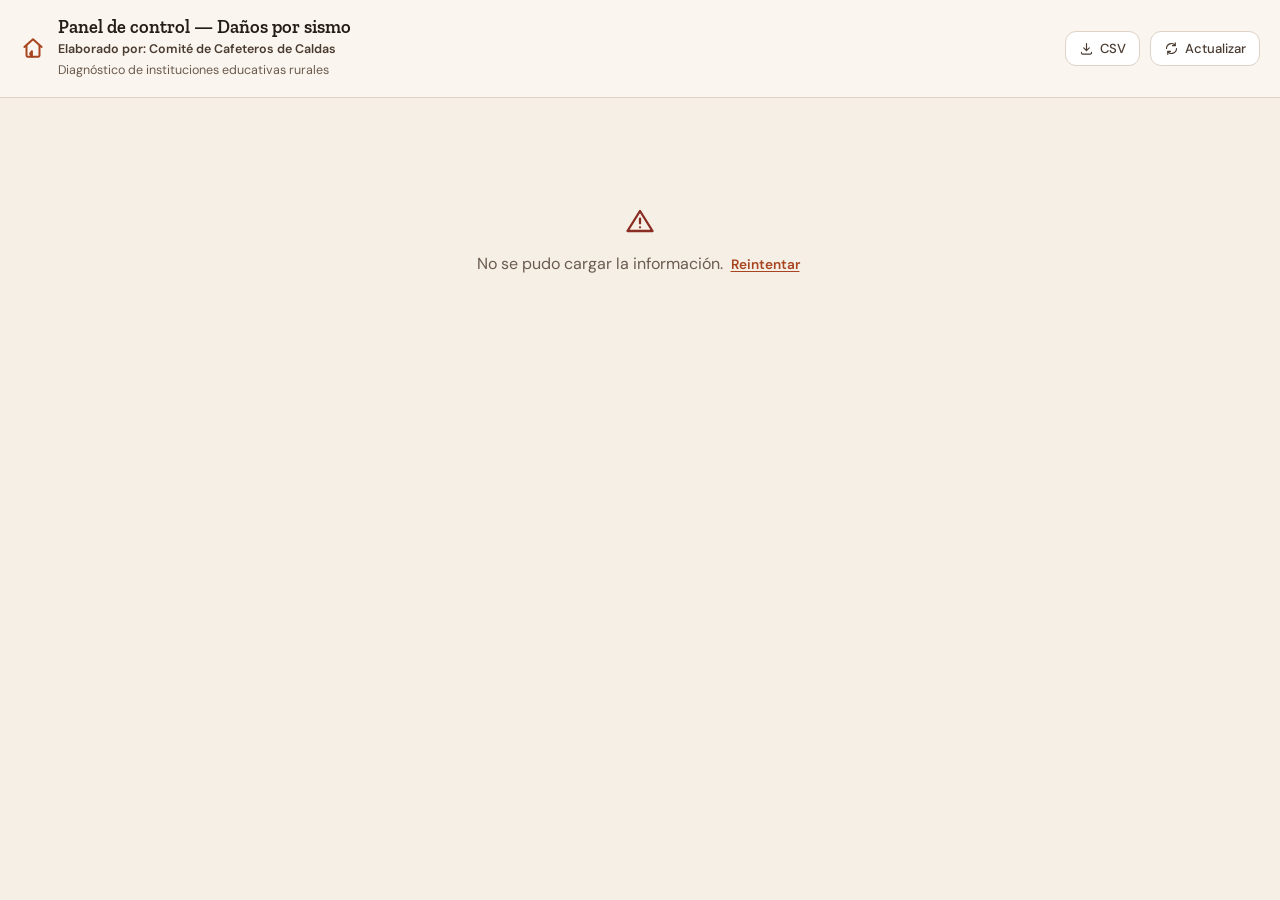
==== dashboard.html @ b317f5fa "Mostrar matrícula segmentada por Primaria/Posprimaria/Media Simat 2025 (misma fuente que ya usa camp" ====
<!DOCTYPE html>
<html lang="es">
<head>
<meta charset="UTF-8" />
<meta name="viewport" content="width=device-width, initial-scale=1.0, maximum-scale=1" />
<title>Panel de control — Daños por sismo</title>
<link rel="icon" type="image/svg+xml" href="favicon.svg" />
<link rel="stylesheet" href="css/styles.css" />
<link rel="stylesheet" href="css/dashboard.css" />
</head>
<body class="cuerpo-panel">

<!-- ─── Sprite de íconos ────────────────────────────────────── -->
<svg style="display:none" aria-hidden="true">
  <symbol id="icono-casa-grieta" viewBox="0 0 24 24">
    <path d="M4 11 12 4l8 7"/>
    <path d="M6 10v9a1 1 0 0 0 1 1h10a1 1 0 0 0 1-1v-9"/>
    <path d="M11 20v-5l-1.4 1.8L11 15l-1.6 2.4L11 20"/>
  </symbol>
  <symbol id="icono-marcador" viewBox="0 0 24 24">
    <path d="M12 21s7-6.1 7-11.5a7 7 0 0 0-14 0C5 14.9 12 21 12 21Z"/>
    <circle cx="12" cy="9.5" r="2.4"/>
  </symbol>
  <symbol id="icono-portapapeles" viewBox="0 0 24 24">
    <path d="M9 3.6h6a1 1 0 0 1 1 1V6h1a2 2 0 0 1 2 2v12a2 2 0 0 1-2 2H7a2 2 0 0 1-2-2V8a2 2 0 0 1 2-2h1V4.6a1 1 0 0 1 1-1Z"/>
    <path d="M9 12h6M9 16h4"/>
  </symbol>
  <symbol id="icono-alerta" viewBox="0 0 24 24">
    <path d="M12 4 22 20H2Z" stroke-linejoin="round"/>
    <path d="M12 10.2v3.6"/>
    <circle cx="12" cy="17" r="0.9" fill="currentColor" stroke="none"/>
  </symbol>
  <symbol id="icono-check-circulo" viewBox="0 0 24 24">
    <circle cx="12" cy="12" r="9"/>
    <path d="m8 12.4 2.6 2.6L16 9.6"/>
  </symbol>
  <symbol id="icono-camara" viewBox="0 0 24 24">
    <path d="M4 8a2 2 0 0 1 2-2h1.2l1-1.6A1.5 1.5 0 0 1 9.5 3.6h5a1.5 1.5 0 0 1 1.3.8L16.8 6H18a2 2 0 0 1 2 2v10a2 2 0 0 1-2 2H6a2 2 0 0 1-2-2Z"/>
    <circle cx="12" cy="13" r="3.4"/>
  </symbol>
  <symbol id="icono-video" viewBox="0 0 24 24">
    <rect x="3" y="6" width="12" height="12" rx="2"/>
    <path d="m15 10.3 5.2-3.4a.8.8 0 0 1 1.3.6v9a.8.8 0 0 1-1.3.6L15 13.7"/>
  </symbol>
  <symbol id="icono-documento" viewBox="0 0 24 24">
    <path d="M7 3h7l5 5v12a1 1 0 0 1-1 1H7a1 1 0 0 1-1-1V4a1 1 0 0 1 1-1Z"/>
    <path d="M14 3v5h5"/>
    <path d="M9 13h6M9 17h6"/>
  </symbol>
  <symbol id="icono-x" viewBox="0 0 24 24">
    <path d="m6 6 12 12M18 6 6 18"/>
  </symbol>
  <symbol id="icono-buscar" viewBox="0 0 24 24">
    <circle cx="11" cy="11" r="7"/>
    <path d="m21 21-4.3-4.3"/>
  </symbol>
  <symbol id="icono-refrescar" viewBox="0 0 24 24">
    <path d="M4 12a8 8 0 0 1 14-5.2M20 12a8 8 0 0 1-14 5.2"/>
    <path d="M18 3v4.4h-4.4M6 21v-4.4h4.4"/>
  </symbol>
  <symbol id="icono-descargar" viewBox="0 0 24 24">
    <path d="M12 4v11.4M7.5 11l4.5 4.5L16.5 11"/>
    <path d="M4 18v1a2 2 0 0 0 2 2h12a2 2 0 0 0 2-2v-1"/>
  </symbol>
  <symbol id="icono-orden" viewBox="0 0 24 24">
    <path d="M8 5v14M8 5 4.5 8.5M8 5l3.5 3.5"/>
    <path d="M16 19V5M16 19l3.5-3.5M16 19l-3.5-3.5"/>
  </symbol>
  <symbol id="icono-cerrar-panel" viewBox="0 0 24 24">
    <path d="M6 6h12M6 12h12M6 18h8"/>
  </symbol>
  <symbol id="icono-personas" viewBox="0 0 24 24">
    <circle cx="9" cy="8" r="3"/>
    <path d="M3.5 19.5a5.5 5.5 0 0 1 11 0"/>
    <circle cx="17" cy="9" r="2.4"/>
    <path d="M15.3 13.1a4.3 4.3 0 0 1 5.2 4.2"/>
  </symbol>
  <symbol id="icono-wifi" viewBox="0 0 24 24">
    <path d="M3.5 9.2a13 13 0 0 1 17 0"/>
    <path d="M6.5 12.9a8.5 8.5 0 0 1 11 0"/>
    <path d="M9.6 16.5a4 4 0 0 1 4.8 0"/>
    <circle cx="12" cy="19.3" r="1" fill="currentColor" stroke="none"/>
  </symbol>
</svg>

<div class="panel-shell">

  <!-- ─── Barra superior ──────────────────────────────────────── -->
  <header class="panel-header">
    <div class="panel-header-marca">
      <svg class="icono-svg" aria-hidden="true"><use href="#icono-casa-grieta"/></svg>
      <div>
        <div class="panel-header-titulo">Panel de control — Daños por sismo</div>
        <div class="panel-header-sub panel-header-elaborado">Elaborado por: Comité de Cafeteros de Caldas</div>
        <div class="panel-header-sub">Diagnóstico de instituciones educativas rurales</div>
      </div>
    </div>
    <div class="panel-header-acciones">
      <span class="panel-actualizado" id="panelActualizado"></span>
      <button type="button" class="btn-panel" id="btnDescargarCsv" title="Descargar tabla filtrada como CSV">
        <svg class="icono-svg" aria-hidden="true"><use href="#icono-descargar"/></svg>
        CSV
      </button>
      <button type="button" class="btn-panel" id="btnRefrescar">
        <svg class="icono-svg" aria-hidden="true"><use href="#icono-refrescar"/></svg>
        Actualizar
      </button>
    </div>
  </header>

  <!-- ─── Estado de carga / error ─────────────────────────────── -->
  <div id="panelCargando" class="panel-estado">
    <div class="spinner"></div>
    <p>Cargando información de todas las sedes…</p>
  </div>
  <div id="panelError" class="panel-estado oculto">
    <svg class="icono-svg" aria-hidden="true"><use href="#icono-alerta"/></svg>
    <p>No se pudo cargar la información. <button type="button" class="btn-texto" id="btnReintentarCarga">Reintentar</button></p>
  </div>

  <!-- ─── Contenido ───────────────────────────────────────────── -->
  <main id="panelContenido" class="panel-contenido oculto">

    <!-- Filtros -->
    <section class="panel-filtros" aria-label="Filtros">
      <div class="campo-busqueda">
        <svg class="icono-svg" aria-hidden="true"><use href="#icono-buscar"/></svg>
        <input type="search" id="filtroTexto" placeholder="Buscar municipio, institución, sede, padrino o código DANE…" />
      </div>
      <select id="filtroMunicipio"><option value="">Todos los municipios</option></select>
      <select id="filtroNivel">
        <option value="">Todos los niveles</option>
        <option value="Sin daños">Sin daños</option>
        <option value="Leve">Leve</option>
        <option value="Moderado">Moderado</option>
        <option value="Grave">Grave</option>
        <option value="Inhabilitada">Inhabilitada</option>
        <option value="__sin_nivel__">Sin clasificar</option>
      </select>
      <select id="filtroEstado">
        <option value="">Todos los estados</option>
        <option value="Completo">Completo</option>
        <option value="Borrador">Borrador</option>
      </select>
      <select id="filtroPadrino"><option value="">Todos los padrinos</option></select>
      <select id="filtroConectividad">
        <option value="">Toda la conectividad</option>
        <option value="si">Con conectividad</option>
        <option value="no">Sin conectividad</option>
        <option value="sin_dato">Sin dato</option>
      </select>
      <button type="button" class="btn-texto" id="btnLimpiarFiltros">Limpiar filtros</button>
    </section>

    <!-- KPIs -->
    <section class="panel-kpis" aria-label="Indicadores generales">
      <div class="kpi-cobertura tarjeta-panel">
        <div class="kpi-cobertura-cabeza">
          <span class="kpi-etiqueta">Cobertura de sedes</span>
          <span class="kpi-cobertura-valor" id="kpiCoberturaTexto">0 / 771 sedes</span>
        </div>
        <div class="barra-cobertura"><div class="relleno" id="kpiCoberturaRelleno"></div></div>
        <div class="kpi-cobertura-pie">
          <span id="kpiCoberturaPorcentaje">0%</span> del total de sedes del departamento tiene un reporte
        </div>
      </div>

      <div class="tarjeta-panel kpi-tile">
        <span class="kpi-etiqueta">Sedes completas</span>
        <span class="kpi-numero" id="kpiCompletas">0</span>
        <span class="kpi-sub" id="kpiCompletasSub">de 0 reportadas</span>
      </div>

      <div class="tarjeta-panel kpi-tile">
        <span class="kpi-etiqueta">Evidencias subidas</span>
        <span class="kpi-numero" id="kpiEvidencias">0</span>
        <span class="kpi-sub" id="kpiEvidenciasSub">fotos · videos · documentos</span>
      </div>

      <div class="tarjeta-panel kpi-tile kpi-critico">
        <span class="kpi-etiqueta">Grave o inhabilitada</span>
        <span class="kpi-numero" id="kpiCriticas">0</span>
        <span class="kpi-sub">requieren atención prioritaria</span>
      </div>

      <div class="tarjeta-panel kpi-tile kpi-conectividad">
        <span class="kpi-etiqueta">Conectividad</span>
        <div class="kpi-conectividad-stats">
          <div class="kpi-conectividad-stat kpi-conectividad-si">
            <span class="kpi-conectividad-numero" id="kpiConectividadSi">0</span>
            <span class="kpi-conectividad-label">Con conexión</span>
          </div>
          <div class="kpi-conectividad-divisor"></div>
          <div class="kpi-conectividad-stat kpi-conectividad-no">
            <span class="kpi-conectividad-numero" id="kpiConectividadNo">0</span>
            <span class="kpi-conectividad-label">Sin conexión</span>
          </div>
        </div>
        <div class="kpi-conectividad-barra">
          <div class="kpi-conectividad-barra-si" id="kpiConectividadBarraSi"></div>
          <div class="kpi-conectividad-barra-no" id="kpiConectividadBarraNo"></div>
        </div>
        <span class="kpi-sub" id="kpiConectividadSub">de 0 sedes con dato</span>
      </div>

      <div class="tarjeta-panel kpi-tile kpi-matricula-nivel">
        <span class="kpi-etiqueta">Matrícula por nivel</span>
        <div class="kpi-matricula-nivel-stats">
          <div class="kpi-matricula-nivel-stat kpi-mn-primaria">
            <span class="kpi-matricula-nivel-numero" id="kpiMnPrimaria">0</span>
            <span class="kpi-matricula-nivel-label">Primaria</span>
          </div>
          <div class="kpi-matricula-nivel-stat kpi-mn-posprimaria">
            <span class="kpi-matricula-nivel-numero" id="kpiMnPosprimaria">0</span>
            <span class="kpi-matricula-nivel-label">Posprimaria</span>
          </div>
          <div class="kpi-matricula-nivel-stat kpi-mn-media">
            <span class="kpi-matricula-nivel-numero" id="kpiMnMedia">0</span>
            <span class="kpi-matricula-nivel-label">Media</span>
          </div>
        </div>
        <div class="kpi-matricula-nivel-barra">
          <div class="kpi-mn-barra-primaria" id="kpiMnBarraPrimaria"></div>
          <div class="kpi-mn-barra-posprimaria" id="kpiMnBarraPosprimaria"></div>
          <div class="kpi-mn-barra-media" id="kpiMnBarraMedia"></div>
        </div>
        <span class="kpi-sub" id="kpiMnSub">de 0 sedes con dato</span>
      </div>
    </section>

    <!-- Gráficos -->
    <section class="panel-graficos">
      <div class="tarjeta-panel grafico-nivel">
        <div class="tarjeta-panel-cabeza">
          <h2>Nivel de afectación</h2>
          <span class="tarjeta-panel-nota">Escala de inspección, de sin daños a inhabilitada · click para ver el detalle</span>
        </div>
        <div id="graficoNivel" class="barras-horizontales"></div>
      </div>

      <div class="tarjeta-panel grafico-municipio">
        <div class="tarjeta-panel-cabeza">
          <h2>Sedes reportadas por municipio</h2>
          <span class="tarjeta-panel-nota" id="notaMunicipios"></span>
        </div>
        <div id="graficoMunicipio" class="barras-horizontales barras-municipio"></div>
      </div>
    </section>

    <!-- Conectividad -->
    <section class="tarjeta-panel panel-conectividad">
      <div class="tarjeta-panel-cabeza">
        <h2>Conectividad por municipio</h2>
        <span class="tarjeta-panel-nota" id="notaConectividad">Entre las sedes reportadas · click en una barra para filtrar</span>
      </div>
      <div id="graficoConectividad" class="barras-horizontales"></div>
      <div class="leyenda-nivel" id="leyendaConectividad"></div>
    </section>

    <!-- Tabla -->
    <section class="tarjeta-panel panel-tabla-wrap" id="panelTablaWrap">
      <div class="tarjeta-panel-cabeza">
        <h2>Todas las sedes</h2>
        <span class="tarjeta-panel-nota" id="notaTabla"></span>
      </div>
      <div class="tabla-scroll">
        <table class="tabla-panel" id="tablaSedes">
          <thead>
            <tr>
              <th data-orden="municipio">Municipio <svg class="icono-svg icono-orden" aria-hidden="true"><use href="#icono-orden"/></svg></th>
              <th data-orden="institucion">Institución <svg class="icono-svg icono-orden" aria-hidden="true"><use href="#icono-orden"/></svg></th>
              <th data-orden="sede">Sede <svg class="icono-svg icono-orden" aria-hidden="true"><use href="#icono-orden"/></svg></th>
              <th data-orden="matricula">Matrícula <svg class="icono-svg icono-orden" aria-hidden="true"><use href="#icono-orden"/></svg></th>
              <th data-orden="padrino">Padrino <svg class="icono-svg icono-orden" aria-hidden="true"><use href="#icono-orden"/></svg></th>
              <th data-orden="nivelOrden">Nivel <svg class="icono-svg icono-orden" aria-hidden="true"><use href="#icono-orden"/></svg></th>
              <th data-orden="conectividadOrden">Conectividad <svg class="icono-svg icono-orden" aria-hidden="true"><use href="#icono-orden"/></svg></th>
              <th data-orden="totalEvidencias">Evidencia <svg class="icono-svg icono-orden" aria-hidden="true"><use href="#icono-orden"/></svg></th>
            </tr>
          </thead>
          <tbody id="tablaSedesBody"></tbody>
        </table>
      </div>
      <p class="tabla-vacia oculto" id="tablaVacia">No hay sedes que coincidan con los filtros.</p>
    </section>

  </main>
</div>

<!-- ─── Panel lateral de detalle de una sede ───────────────────── -->
<div id="panelDetalle" class="panel-detalle oculto">
  <div class="panel-detalle-fondo" data-role="detalle-cerrar"></div>
  <div class="panel-detalle-caja" id="panelDetalleCaja">
    <button type="button" class="panel-detalle-cerrar" data-role="detalle-cerrar" title="Cerrar">
      <svg class="icono-svg" aria-hidden="true"><use href="#icono-x"/></svg>
    </button>
    <div id="panelDetalleCuerpo"></div>
  </div>
</div>

<!-- ─── Modal de previsualización de evidencias ────────────────── -->
<div id="modalPrevia" class="modal-previa oculto" data-role="modal-cerrar">
  <div class="modal-previa-fondo" data-role="modal-cerrar"></div>
  <div class="modal-previa-caja">
    <div class="modal-previa-barra">
      <div class="modal-previa-titulo">
        <span class="modal-previa-tipo" data-role="modal-tipo"></span>
        <span class="modal-previa-nombre" data-role="modal-nombre"></span>
      </div>
      <div class="modal-previa-acciones">
        <a class="btn-texto" data-role="modal-abrir" href="#" target="_blank" rel="noopener">Abrir en Drive</a>
        <button type="button" class="modal-previa-cerrar" data-role="modal-cerrar" title="Cerrar">
          <svg class="icono-svg" aria-hidden="true"><use href="#icono-x"/></svg>
        </button>
      </div>
    </div>
    <div class="modal-previa-cuerpo" data-role="modal-cuerpo"></div>
  </div>
</div>

<script src="js/config.js"></script>
<script src="js/dashboard.js"></script>
</body>
</html>
---- css/styles.css ----
/* ================================================
   ENCUESTA DE DAÑOS POR SISMO — Estilos
   Comité de Cafeteros de Caldas
   ================================================ */

@import url('https://fonts.googleapis.com/css2?family=Zilla+Slab:wght@500;600;700&family=DM+Sans:opsz,wght@9..40,400;9..40,500;9..40,600;9..40,700&display=swap');

/* ─── Paleta ─────────────────────────────────
   Terracota/arcilla y tierra — techos de barro y suelo cafetero de Caldas —
   en vez del verde genérico repetido en el resto de los formularios del
   programa. El verde queda reservado como significado semántico ("a salvo" /
   "completo"), no como color de marca.
   ───────────────────────────────────────────── */
:root {
  /* Neutros cálidos */
  --paper:      #FAF5EE;
  --surface:    #FFFFFF;
  --ink-900:    #241C16;
  --ink-700:    #4A3B31;
  --ink-600:    #6B5B4F;
  --ink-400:    #9C8C7D;
  --ink-300:    #DED3C5;
  --ink-150:    #ECE4D9;
  --ink-100:    #F5EFE6;

  /* Marca — arcilla / terracota */
  --clay-700:   #7A3419;
  --clay-600:   #A8441F;
  --clay-500:   #BC5228;
  --clay-300:   #E0A47C;
  --clay-100:   #F6E3D3;
  --clay-50:    #FBF1E8;

  /* Semántico: a salvo / completo */
  --safe-ink:    #1F5C38;
  --safe:        #2F7A4F;
  --safe-bg:     #E6F3EA;
  --safe-border: #A9D9BB;

  /* Semántico: atención / borrador / leve-moderado */
  --caution-ink: #8F5C0A;
  --caution:     #D99A2B;
  --caution-bg:  #FCF1DC;
  --caution-border: #F0CE8E;

  /* Semántico: grave / error */
  --danger-ink:  #8A2C22;
  --danger:      #B23A2E;
  --danger-bg:   #FBEAE7;
  --danger-border: #EFC0B7;

  /* Semántico: en curso */
  --info-ink:    #2B527A;
  --info:        #3D6FA6;
  --info-bg:     #EAF1F8;
  --info-border: #BFD7EC;

  --sombra-xs:  0 1px 2px rgba(36,28,22,0.06);
  --sombra-sm:  0 2px 6px rgba(36,28,22,0.07), 0 1px 2px rgba(36,28,22,0.05);
  --sombra:     0 8px 24px rgba(36,28,22,0.10), 0 2px 8px rgba(36,28,22,0.05);
  --sombra-lg:  0 16px 44px rgba(36,28,22,0.14), 0 4px 14px rgba(36,28,22,0.07);

  --radio:      16px;
  --radio-sm:   11px;
  --radio-pill: 100px;

  --ease-out:   cubic-bezier(0.16, 1, 0.3, 1);
  --t-fast:     0.15s var(--ease-out);
  --t:          0.22s var(--ease-out);
  --t-slow:     0.4s var(--ease-out);
}

/* ─── Reset ─────────────────────────────────── */
*, *::before, *::after { box-sizing: border-box; margin: 0; padding: 0; }

html { -webkit-text-size-adjust: 100%; }

@media (prefers-reduced-motion: reduce) {
  *, *::before, *::after {
    animation-duration: 0.01ms !important;
    animation-iteration-count: 1 !important;
    transition-duration: 0.01ms !important;
    scroll-behavior: auto !important;
  }
}

body {
  font-family: 'DM Sans', sans-serif;
  font-weight: 400;
  background: var(--paper);
  color: var(--ink-900);
  min-height: 100vh;
  line-height: 1.55;
  font-size: 16px;
  -webkit-font-smoothing: antialiased;
}

h1, h2 { font-family: 'Zilla Slab', serif; line-height: 1.2; letter-spacing: -0.01em; }

button { font-family: inherit; cursor: pointer; }
input, select, textarea { font-family: inherit; font-size: 1rem; }

a { color: var(--clay-600); }

.oculto { display: none !important; }

:focus-visible {
  outline: 2.5px solid var(--clay-500);
  outline-offset: 2px;
  border-radius: 4px;
}

/* ─── Icono base (SVG en línea) ───────────────── */
.icono-svg {
  width: 1em;
  height: 1em;
  stroke: currentColor;
  fill: none;
  stroke-width: 1.85;
  stroke-linecap: round;
  stroke-linejoin: round;
  flex-shrink: 0;
  display: inline-block;
  vertical-align: -0.15em;
}

/* ─── Header ────────────────────────────────── */
.header {
  background: linear-gradient(150deg, #4A1D0C 0%, #6B2A12 26%, #8F3C1A 58%, #A8441F 100%);
  color: #FBF1E8;
  padding: 30px 20px 40px;
  text-align: center;
  position: relative;
  overflow: hidden;
}

.header::before {
  content: '';
  position: absolute;
  inset: 0;
  background:
    radial-gradient(circle 520px at -8% 118%, rgba(217,154,43,0.22) 0%, transparent 58%),
    radial-gradient(circle 380px at 106% -12%, rgba(255,255,255,0.10) 0%, transparent 52%),
    radial-gradient(circle 260px at 50% 112%, rgba(255,255,255,0.06) 0%, transparent 60%);
  pointer-events: none;
}

.header-inner { position: relative; max-width: 640px; margin: 0 auto; }

.header-marca {
  display: inline-flex; align-items: center; justify-content: center; gap: 9px;
  margin-bottom: 16px; opacity: 0.92;
}
.header-marca .icono-svg { width: 22px; height: 22px; color: var(--clay-300); }
.header-marca span {
  font-size: 0.78rem; font-weight: 600; letter-spacing: 0.02em;
}

.header-titulo { font-size: 1.65rem; font-weight: 600; margin-bottom: 10px; }

.header-sub { font-size: 0.94rem; opacity: 0.92; max-width: 460px; margin: 0 auto; line-height: 1.6; }

/* ─── Contenedor principal ──────────────────── */
.contenedor { max-width: 640px; margin: -18px auto 0; padding: 0 16px 64px; position: relative; }

.cargando-catalogos, .error-catalogos {
  background: var(--surface); border-radius: var(--radio); box-shadow: var(--sombra);
  padding: 52px 24px; text-align: center; color: var(--ink-600);
}

.spinner {
  width: 34px; height: 34px; margin: 0 auto 16px;
  border: 3px solid var(--clay-100); border-top-color: var(--clay-600);
  border-radius: 50%; animation: girar 0.7s linear infinite;
}
.spinner-sm {
  width: 16px; height: 16px;
  border: 2px solid var(--info-border); border-top-color: var(--info);
  border-radius: 50%; animation: girar 0.7s linear infinite;
  flex-shrink: 0;
}
@keyframes girar { to { transform: rotate(360deg); } }

/* ─── Tarjetas genéricas ─────────────────────── */
.card {
  background: var(--surface); border-radius: var(--radio);
  box-shadow: var(--sombra); margin-bottom: 16px; overflow: hidden;
  border: 1px solid rgba(36,28,22,0.05);
}

.card-head {
  padding: 18px 22px; display: flex; align-items: center; gap: 12px;
  border-bottom: 1px solid var(--ink-150);
}

.card-head .icono {
  width: 34px; height: 34px; border-radius: 10px; flex-shrink: 0;
  background: var(--clay-50); color: var(--clay-600);
  display: flex; align-items: center; justify-content: center;
}
.card-head .icono .icono-svg { width: 18px; height: 18px; }

.card-head h2 { font-size: 1.08rem; font-weight: 600; color: var(--ink-900); }

.card-body { padding: 22px; }

/* ─── Campos ────────────────────────────────── */
.campo { margin-bottom: 18px; }

.campo label {
  display: block; font-size: 0.85rem; font-weight: 600;
  color: var(--ink-700); margin-bottom: 7px;
}

.campo .req { color: var(--clay-600); margin-left: 2px; }

.campo .ayuda { font-size: 0.79rem; color: var(--ink-600); margin-top: 5px; }

.control {
  display: block; width: 100%;
  padding: 12px 14px;
  border: 1.5px solid var(--ink-300);
  border-radius: var(--radio-sm);
  font-size: 0.96rem; color: var(--ink-900); background: var(--surface);
  outline: none;
  transition: border-color var(--t), box-shadow var(--t), background var(--t);
  -webkit-appearance: none; appearance: none;
}

.control::placeholder { color: var(--ink-400); }

.control:focus { border-color: var(--clay-500); box-shadow: 0 0 0 3.5px var(--clay-100); }

.control:disabled { background: var(--ink-100); color: var(--ink-600); cursor: not-allowed; }

textarea.control { resize: vertical; min-height: 88px; line-height: 1.55; }

select.control {
  background-image: url("data:image/svg+xml,%3Csvg xmlns='http://www.w3.org/2000/svg' width='16' height='16' viewBox='0 0 24 24' fill='none' stroke='%236B5B4F' stroke-width='2.25'%3E%3Cpath d='M6 9l6 6 6-6'/%3E%3C/svg%3E");
  background-repeat: no-repeat; background-position: right 13px center;
  padding-right: 38px; cursor: pointer;
}
select.control:disabled {
  background-image: url("data:image/svg+xml,%3Csvg xmlns='http://www.w3.org/2000/svg' width='16' height='16' viewBox='0 0 24 24' fill='none' stroke='%239C8C7D' stroke-width='2.25'%3E%3Cpath d='M6 9l6 6 6-6'/%3E%3C/svg%3E");
}

.campo-fila { display: grid; grid-template-columns: 1fr 1fr; gap: 12px; }
@media (max-width: 480px) { .campo-fila { grid-template-columns: 1fr; } }

/* ─── Chips (nivel de afectación) ────────────── */
.chips { display: flex; flex-wrap: wrap; gap: 8px; }

.chip {
  display: inline-flex; align-items: center; gap: 6px;
  padding: 9px 16px;
  border: 1.5px solid var(--ink-300); border-radius: var(--radio-pill);
  background: var(--surface); color: var(--ink-600);
  font-size: 0.85rem; font-weight: 500;
  transition: border-color var(--t-fast), background var(--t-fast), color var(--t-fast), transform var(--t-fast);
  user-select: none;
}

.chip:hover { border-color: var(--clay-500); color: var(--clay-700); background: var(--clay-50); }
.chip:active { transform: scale(0.96); }

.chip.activo {
  border-color: var(--safe); background: var(--safe); color: #fff; font-weight: 600;
  box-shadow: 0 2px 8px rgba(47,122,79,0.28);
  animation: chip-pop 0.28s var(--ease-out);
}
.chip[data-nivel="Grave"].activo,
.chip[data-nivel="Inhabilitada"].activo {
  border-color: var(--danger); background: var(--danger); box-shadow: 0 2px 8px rgba(178,58,46,0.28);
}
.chip[data-nivel="Leve"].activo,
.chip[data-nivel="Moderado"].activo {
  border-color: var(--caution-ink); background: var(--caution-ink); box-shadow: 0 2px 8px rgba(143,92,10,0.28);
}

@keyframes chip-pop {
  0%   { transform: scale(0.9); }
  55%  { transform: scale(1.05); }
  100% { transform: scale(1); }
}

/* ─── Botones ───────────────────────────────── */
.btn {
  display: inline-flex; align-items: center; justify-content: center; gap: 8px;
  padding: 13px 22px; border: none; border-radius: var(--radio-sm);
  font-size: 0.96rem; font-weight: 600; transition: transform var(--t-fast), box-shadow var(--t-fast), opacity var(--t-fast), background var(--t-fast);
  white-space: nowrap;
}

.btn-primario { background: linear-gradient(135deg, var(--clay-500), var(--clay-700)); color: #fff; box-shadow: 0 3px 14px rgba(168,68,31,0.32); }
.btn-primario:hover:not(:disabled) { transform: translateY(-1.5px); box-shadow: 0 6px 18px rgba(168,68,31,0.38); }
.btn-primario:active:not(:disabled) { transform: translateY(0); }
.btn-primario:disabled { opacity: 0.45; cursor: not-allowed; box-shadow: none; }

.btn-secundario { background: var(--clay-50); color: var(--clay-700); border: 1.5px solid var(--clay-100); }
.btn-secundario:hover { background: var(--clay-100); }

.btn-agregar {
  width: 100%; background: var(--surface); color: var(--clay-700);
  border: 1.5px dashed var(--clay-300); padding: 15px;
}
.btn-agregar:hover { background: var(--clay-50); border-style: solid; border-color: var(--clay-500); }
.btn-agregar .icono-svg { width: 17px; height: 17px; }

.btn-peligro {
  background: var(--danger-bg); color: var(--danger-ink); border: 1.5px solid var(--danger-border);
  padding: 8px 13px; font-size: 0.84rem; border-radius: var(--radio-sm);
  display: inline-flex; align-items: center; gap: 6px;
}
.btn-peligro:hover { background: #F7DAD4; }
.btn-peligro .icono-svg { width: 14px; height: 14px; }

.btn-texto {
  background: none; color: var(--clay-600); border: none; padding: 6px 4px;
  font-size: 0.85rem; font-weight: 600; text-decoration: underline; text-underline-offset: 2px;
  flex-shrink: 0;
}
.btn-texto:hover { color: var(--clay-700); }

.btn-block { width: 100%; }

/* ─── Bloques de institución / sede ──────────── */
@keyframes entrada-bloque {
  from { opacity: 0; transform: translateY(-8px) scale(0.985); }
  to   { opacity: 1; transform: translateY(0) scale(1); }
}

.institucion-bloque {
  border: 1.5px solid var(--ink-300); border-radius: var(--radio);
  margin-bottom: 16px; overflow: hidden; background: var(--surface);
  animation: entrada-bloque 0.4s var(--ease-out);
  box-shadow: var(--sombra-xs);
}

.institucion-head {
  display: flex; align-items: center; justify-content: space-between; gap: 10px;
  padding: 15px 18px; background: var(--clay-50); border-bottom: 1px solid var(--clay-100);
}

.institucion-head .titulo { display: flex; align-items: center; gap: 8px; font-weight: 700; color: var(--clay-700); font-size: 0.96rem; }
.institucion-head .titulo .icono-svg { width: 16px; height: 16px; }

.institucion-body { padding: 20px; }

.sedes-lista { margin-top: 6px; }

.sede-bloque {
  border: 1.5px solid var(--ink-300); border-radius: var(--radio-sm);
  margin-bottom: 14px; background: var(--paper);
  animation: entrada-bloque 0.35s var(--ease-out);
}

.sede-head {
  display: flex; align-items: center; justify-content: space-between; gap: 10px;
  padding: 12px 16px; border-bottom: 1px solid var(--ink-300);
}

.sede-head .titulo { display: flex; align-items: center; gap: 7px; font-weight: 600; font-size: 0.89rem; color: var(--ink-900); }
.sede-head .titulo .icono-svg { width: 14px; height: 14px; color: var(--clay-600); }

.sede-body { padding: 18px; }

.badge-registrada {
  font-size: 0.72rem; font-weight: 700; color: var(--ink-600);
  background: var(--ink-150); padding: 3px 10px; border-radius: var(--radio-pill);
  margin-left: 6px; white-space: nowrap;
}

/* ─── Adjuntos (fotos / videos) ──────────────── */
.adjuntos { margin-top: 6px; }

.adjuntos-btn {
  display: flex; align-items: center; justify-content: center; gap: 8px;
  border: 1.5px dashed var(--ink-300); border-radius: var(--radio-sm);
  padding: 15px; color: var(--ink-600); font-size: 0.88rem; font-weight: 500;
  transition: border-color var(--t-fast), background var(--t-fast), color var(--t-fast); background: var(--surface);
}
.adjuntos-btn:hover { border-color: var(--clay-500); color: var(--clay-700); background: var(--clay-50); }
.adjuntos-btn .icono-svg { width: 17px; height: 17px; }

@keyframes entrada-archivo {
  from { opacity: 0; transform: scale(0.92); }
  to   { opacity: 1; transform: scale(1); }
}

.archivo-item {
  position: relative;
  display: flex; align-items: center; gap: 11px;
  padding: 9px 10px; border: 1px solid var(--ink-300); border-radius: var(--radio-sm);
  margin-top: 8px; background: var(--surface);
  animation: entrada-archivo 0.22s var(--ease-out);
}

.archivo-item .miniatura {
  width: 42px; height: 42px; border-radius: 9px; object-fit: cover;
  background: var(--ink-100); flex-shrink: 0;
}

.archivo-item .icono-video {
  width: 42px; height: 42px; border-radius: 9px; flex-shrink: 0;
  background: var(--clay-50); color: var(--clay-600);
  display: flex; align-items: center; justify-content: center;
}
.archivo-item .icono-video .icono-svg { width: 19px; height: 19px; }

.archivo-item .info { flex: 1; min-width: 0; }
.archivo-item .nombre { font-size: 0.83rem; font-weight: 500; white-space: nowrap; overflow: hidden; text-overflow: ellipsis; }
.archivo-item .peso { font-size: 0.75rem; color: var(--ink-600); }

.archivo-item .quitar {
  background: none; border: none; color: var(--ink-600);
  padding: 6px; border-radius: 7px; flex-shrink: 0;
  display: flex; align-items: center; justify-content: center;
  transition: background var(--t-fast), color var(--t-fast);
}
.archivo-item .quitar .icono-svg { width: 15px; height: 15px; }
.archivo-item .quitar:hover { background: var(--danger-bg); color: var(--danger-ink); }

.archivo-item.previsualizable { cursor: pointer; transition: border-color var(--t-fast), background var(--t-fast); }
.archivo-item.previsualizable:hover { border-color: var(--clay-400); background: var(--clay-50); }

.miniatura-play {
  position: absolute; left: 10px; top: 9px; width: 42px; height: 42px; border-radius: 9px;
  display: flex; align-items: center; justify-content: center;
  background: rgba(0, 0, 0, 0.28); color: #fff; pointer-events: none;
}
.miniatura-play .icono-svg { width: 16px; height: 16px; }

/* ─── Modal de previsualización ─────────────────────────────── */

.modal-previa {
  /* Por encima de cualquier otro overlay de la app (p. ej. el panel
     lateral de detalle del dashboard, z-index 210) — si no, el modal
     abre pero queda tapado detrás. */
  position: fixed; inset: 0; z-index: 300;
  display: flex; align-items: center; justify-content: center;
  padding: 20px;
}
.modal-previa.oculto { display: none; }

.modal-previa-fondo {
  position: absolute; inset: 0; background: rgba(30, 20, 14, 0.72); backdrop-filter: blur(2px);
}

.modal-previa-caja {
  position: relative; width: min(920px, 100%); height: min(85vh, 720px);
  background: var(--paper); border-radius: var(--radio-md);
  box-shadow: 0 24px 60px rgba(0, 0, 0, 0.35);
  display: flex; flex-direction: column; overflow: hidden;
  animation: entrada-archivo 0.2s var(--ease-out);
}

.modal-previa-barra {
  display: flex; align-items: center; justify-content: space-between; gap: 10px;
  padding: 12px 14px; border-bottom: 1px solid var(--ink-200); flex-shrink: 0;
}
.modal-previa-titulo { display: flex; align-items: center; gap: 8px; min-width: 0; }
.modal-previa-tipo {
  display: inline-flex; align-items: center; gap: 5px; flex-shrink: 0;
  padding: 3px 8px; border-radius: var(--radio-pill);
  font-size: 0.7rem; font-weight: 700; text-transform: uppercase; letter-spacing: 0.02em;
  background: var(--clay-50); color: var(--clay-700); border: 1px solid var(--clay-300);
}
.modal-previa-tipo .icono-svg { width: 12px; height: 12px; }
.modal-previa-nombre { font-size: 0.85rem; font-weight: 600; overflow: hidden; text-overflow: ellipsis; white-space: nowrap; }
.modal-previa-acciones { display: flex; align-items: center; gap: 4px; flex-shrink: 0; }

.modal-previa-cerrar {
  background: none; border: none; color: var(--ink-600);
  padding: 7px; border-radius: 7px;
  display: flex; align-items: center; justify-content: center;
  transition: background var(--t-fast), color var(--t-fast);
}
.modal-previa-cerrar .icono-svg { width: 17px; height: 17px; }
.modal-previa-cerrar:hover { background: var(--danger-bg); color: var(--danger-ink); }

.modal-previa-cuerpo { flex: 1; min-height: 0; background: var(--ink-100); }
.modal-previa-cuerpo iframe,
.modal-previa-cuerpo img,
.modal-previa-cuerpo video {
  width: 100%; height: 100%; border: none; object-fit: contain; display: block;
  background: var(--ink-900, #1e140e);
}

@media (max-width: 640px) {
  .modal-previa { padding: 0; }
  .modal-previa-caja { width: 100%; height: 100%; border-radius: 0; }
}

.progreso-archivo {
  height: 4px; background: var(--ink-150); border-radius: var(--radio-pill);
  margin-top: 6px; overflow: hidden;
}
.progreso-archivo .relleno {
  height: 100%; width: 100%; background: var(--clay-500); border-radius: inherit;
  transform: scaleX(0); transform-origin: left; transition: transform 0.25s var(--ease-out);
}

/* ─── Alertas / mensajes ─────────────────────── */
.alerta {
  border-radius: var(--radio-sm); padding: 13px 16px; font-size: 0.87rem;
  margin-bottom: 16px; display: flex; align-items: flex-start; gap: 10px; font-weight: 500;
  animation: entrada-bloque 0.3s var(--ease-out);
}
.alerta .icono-svg { width: 17px; height: 17px; margin-top: 1px; flex-shrink: 0; }
.alerta-error { background: var(--danger-bg); color: var(--danger-ink); border: 1.5px solid var(--danger-border); }
.alerta-aviso { background: var(--caution-bg); color: var(--caution-ink); border: 1.5px solid var(--caution-border); }
.alerta-ok    { background: var(--safe-bg); color: var(--safe-ink); border: 1.5px solid var(--safe-border); }

/* ─── Padrino ───────────────────────────────── */
.padrino-datos {
  display: grid; grid-template-columns: 1fr 1fr; gap: 12px; margin-top: 4px;
}
@media (max-width: 480px) { .padrino-datos { grid-template-columns: 1fr; } }

/* ─── Envío / progreso global ────────────────── */
.pantalla-envio {
  background: var(--surface); border-radius: var(--radio); box-shadow: var(--sombra);
  padding: 36px 26px; text-align: center;
  animation: entrada-bloque 0.35s var(--ease-out);
}

.pantalla-envio .titulo { font-size: 1.15rem; font-weight: 600; margin: 16px 0 6px; font-family: 'Zilla Slab', serif; }
.pantalla-envio .detalle { font-size: 0.88rem; color: var(--ink-600); margin-bottom: 22px; }

.lista-progreso-sedes { text-align: left; max-width: 420px; margin: 0 auto; }

.progreso-sede-item {
  display: flex; flex-wrap: wrap; align-items: center; gap: 10px;
  padding: 11px 14px; border-radius: var(--radio-sm); margin-bottom: 8px;
  background: var(--paper); font-size: 0.85rem;
  transition: background var(--t), color var(--t);
  animation: entrada-archivo 0.25s var(--ease-out);
}
.progreso-sede-item .estado-icono { flex-shrink: 0; display: flex; align-items: center; justify-content: center; width: 18px; height: 18px; }
.progreso-sede-item .estado-icono .icono-svg { width: 17px; height: 17px; }
.progreso-sede-item.ok       { background: var(--safe-bg); color: var(--safe-ink); }
.progreso-sede-item.error    { background: var(--danger-bg); color: var(--danger-ink); }
.progreso-sede-item.activo   { background: var(--info-bg); color: var(--info-ink); }
.progreso-sede-item .nombre  { flex: 1; }
.progreso-sede-item .detalle-error {
  flex-basis: 100%; padding-left: 28px; font-size: 0.78rem; opacity: 0.9;
}

.barra-global {
  height: 7px; background: var(--ink-150); border-radius: var(--radio-pill);
  overflow: hidden; margin: 20px 0;
}
.barra-global .relleno {
  height: 100%; width: 100%; background: linear-gradient(90deg, var(--clay-600), var(--caution));
  transform: scaleX(0); transform-origin: left;
  transition: transform 0.4s var(--ease-out); border-radius: var(--radio-pill);
}

/* ─── Ícono grande de resultado (éxito animado) ─ */
.icono-resultado { display: flex; justify-content: center; margin-bottom: 4px; }
.icono-resultado svg { width: 72px; height: 72px; }

.icono-resultado .anillo-exito {
  fill: none; stroke: var(--safe); stroke-width: 3.5; stroke-linecap: round;
  stroke-dasharray: 176; stroke-dashoffset: 176;
  animation: dibujar-anillo 0.5s var(--ease-out) forwards;
}
.icono-resultado .marca-exito {
  fill: none; stroke: var(--safe); stroke-width: 4.5; stroke-linecap: round; stroke-linejoin: round;
  stroke-dasharray: 30; stroke-dashoffset: 30;
  animation: dibujar-marca 0.35s var(--ease-out) 0.42s forwards;
}
@keyframes dibujar-anillo { to { stroke-dashoffset: 0; } }
@keyframes dibujar-marca  { to { stroke-dashoffset: 0; } }

.icono-resultado .anillo-alerta { fill: none; stroke: var(--danger); stroke-width: 3.5; }
.icono-resultado .marca-alerta  { stroke: var(--danger); stroke-width: 4.5; stroke-linecap: round; }

/* ─── Footer / acciones fijas ────────────────── */
.acciones-envio {
  position: sticky; bottom: 0; background: var(--surface);
  padding: 16px 16px 14px; border-top: 1px solid var(--ink-300);
  box-shadow: 0 -6px 20px rgba(36,28,22,0.08); border-radius: var(--radio) var(--radio) 0 0;
  margin: 0 -16px;
}

/* ─── Footer institucional ───────────────────── */
.footer-creditos {
  text-align: center; padding: 28px 16px 8px;
  font-size: 0.78rem; color: var(--ink-400);
}

/* ─── Responsive ─────────────────────────────── */
@media (max-width: 380px) {
  .header-titulo { font-size: 1.4rem; }
  .card-body, .institucion-body, .sede-body { padding: 15px; }
}
---- css/dashboard.css ----
/* ================================================
   PANEL DE CONTROL — Daños por sismo
   Construido sobre los tokens de styles.css (paleta, tipografía, sombras).
   Vocabulario propio: el "nivel de afectación" se trata como una placa de
   inspección de edificios (verde/amarillo/naranja/rojo, tipo ATC-20), no
   como un semáforo genérico de dashboard — es la escala real que se usa en
   evaluaciones de daño post-sismo.
   ================================================ */

:root {
  /* Escala de severidad — 5 pasos ordenados, Sin daños → Inhabilitada.
     "Grave" usaba el terracota de marca (clay-600 #A8441F), casi el mismo
     tono que el rojo de "Inhabilitada" (#B23A2E) — ΔE de solo 3.2, indistin-
     guible a simple vista (confirmado con el validador de la skill dataviz).
     Se reemplaza por un naranja propio, validado contra Inhabilitada
     (ΔE 17.1) y contra fondo blanco (contraste 7.3:1). */
  --nivel-sindanos-ink:  var(--safe-ink);
  --nivel-sindanos-bg:   var(--safe-bg);
  --nivel-sindanos-bd:   var(--safe-border);
  --nivel-sindanos:      var(--safe);

  --nivel-leve-ink:  #5C6B1F;
  --nivel-leve-bg:   #EFF2DE;
  --nivel-leve-bd:   #C7D59B;
  --nivel-leve:      #7A9C3D;

  --nivel-moderado-ink: var(--caution-ink);
  --nivel-moderado-bg:  var(--caution-bg);
  --nivel-moderado-bd:  var(--caution-border);
  --nivel-moderado:     var(--caution);

  --nivel-grave-ink: #8A4310;
  --nivel-grave-bg:  #FBEEDD;
  --nivel-grave-bd:  #EDC08A;
  --nivel-grave:     #D97B1E;

  --nivel-inhab-ink: var(--danger-ink);
  --nivel-inhab-bg:  var(--danger-bg);
  --nivel-inhab-bd:  var(--danger-border);
  --nivel-inhab:     var(--danger);

  --nivel-ns-ink: var(--ink-600);
  --nivel-ns-bg:  var(--ink-100);
  --nivel-ns-bd:  var(--ink-300);
  --nivel-ns:     var(--ink-400);

  /* Matrícula por nivel educativo — no es severidad, es una categoría
     aparte, así que evita reusar safe/caution/danger (confundiría). Clay
     ya identifica "matrícula" en el stat grande del detalle; se suma
     info (ya en styles.css) y un violeta nuevo, solo para Media. */
  --edu-primaria:     var(--clay-600);
  --edu-posprimaria:  var(--info-ink);
  --edu-posprimaria-bg: var(--info-bg);
  --edu-posprimaria-bd: var(--info-border);
  --edu-media-ink:    #6B3F8E;
  --edu-media:        #7C4FA0;
  --edu-media-bg:     #F1EAF7;
  --edu-media-bd:     #D6BFE6;

  --panel-ancho: 1280px;
}

.cuerpo-panel { background: var(--ink-100); }

.panel-shell {
  max-width: var(--panel-ancho);
  margin: 0 auto;
  padding: 0 20px 60px;
}

/* ─── Barra superior ────────────────────────────────────────── */

.panel-header {
  position: sticky; top: 0; z-index: 20;
  display: flex; align-items: center; justify-content: space-between; gap: 16px;
  padding: 16px 20px; margin: 0 -20px 18px;
  background: var(--paper); border-bottom: 1px solid var(--ink-200, var(--ink-300));
}

.panel-header-marca { display: flex; align-items: center; gap: 12px; }
.panel-header-marca > .icono-svg { width: 26px; height: 26px; color: var(--clay-600); flex-shrink: 0; }
.panel-header-titulo { font-family: 'Zilla Slab', serif; font-weight: 600; font-size: 1.15rem; color: var(--ink-900); line-height: 1.2; }
.panel-header-sub { font-size: 0.78rem; color: var(--ink-600); margin-top: 2px; }
.panel-header-elaborado { color: var(--ink-700); font-weight: 600; }

.panel-header-acciones { display: flex; align-items: center; gap: 10px; flex-wrap: wrap; }
.panel-actualizado { font-size: 0.75rem; color: var(--ink-600); }

.btn-panel {
  display: inline-flex; align-items: center; gap: 6px;
  padding: 8px 13px; border-radius: var(--radio-sm); border: 1px solid var(--ink-300);
  background: var(--surface); color: var(--ink-700); font-size: 0.82rem; font-weight: 500;
  transition: border-color var(--t-fast), background var(--t-fast), color var(--t-fast);
}
.btn-panel .icono-svg { width: 15px; height: 15px; }
.btn-panel:hover { border-color: var(--clay-400); color: var(--clay-700); background: var(--clay-50); }

/* ─── Estados de carga / error ──────────────────────────────── */

.panel-estado {
  display: flex; flex-direction: column; align-items: center; justify-content: center;
  gap: 14px; padding: 90px 20px; color: var(--ink-600); text-align: center;
}
.panel-estado .icono-svg { width: 30px; height: 30px; color: var(--danger-ink); }

/* ─── Filtros ───────────────────────────────────────────────── */

.panel-filtros {
  position: sticky; top: 73px; z-index: 15;
  display: flex; flex-wrap: wrap; gap: 8px; align-items: center;
  padding: 10px 0 14px;
  background: var(--ink-100);
}

.campo-busqueda {
  display: flex; align-items: center; gap: 8px;
  padding: 8px 12px; border-radius: var(--radio-sm); border: 1px solid var(--ink-300);
  background: var(--surface); flex: 1 1 240px; min-width: 200px;
}
.campo-busqueda .icono-svg { width: 15px; height: 15px; color: var(--ink-400); flex-shrink: 0; }
.campo-busqueda input {
  border: none; outline: none; background: none; font-family: inherit; font-size: 0.85rem;
  color: var(--ink-900); width: 100%;
}
.campo-busqueda input::placeholder { color: var(--ink-400); }

.panel-filtros select {
  padding: 8px 30px 8px 12px; border-radius: var(--radio-sm); border: 1px solid var(--ink-300);
  background: var(--surface) url('data:image/svg+xml;utf8,<svg xmlns="http://www.w3.org/2000/svg" viewBox="0 0 24 24" fill="none" stroke="%236B5B4F" stroke-width="2"><path d="m6 9 6 6 6-6"/></svg>') no-repeat right 9px center / 13px;
  appearance: none; font-family: inherit; font-size: 0.83rem; color: var(--ink-700);
  cursor: pointer; transition: border-color var(--t-fast);
}
.panel-filtros select:hover { border-color: var(--clay-400); }

/* ─── Tarjetas base ─────────────────────────────────────────── */

.tarjeta-panel {
  background: var(--surface); border: 1px solid var(--ink-200, var(--ink-300));
  border-radius: var(--radio); padding: 18px 20px; box-shadow: var(--sombra-xs);
}
.tarjeta-panel-cabeza { display: flex; align-items: baseline; justify-content: space-between; gap: 10px; margin-bottom: 14px; flex-wrap: wrap; }
.tarjeta-panel-cabeza h2 { font-family: 'Zilla Slab', serif; font-size: 1rem; font-weight: 600; color: var(--ink-900); }
.tarjeta-panel-nota { font-size: 0.75rem; color: var(--ink-600); }

/* ─── KPIs ──────────────────────────────────────────────────── */

.panel-kpis {
  display: grid; grid-template-columns: 1.2fr 0.85fr 0.85fr 0.85fr 1fr 1.15fr; gap: 14px; margin-bottom: 18px;
}

.kpi-etiqueta { font-size: 0.72rem; font-weight: 600; text-transform: uppercase; letter-spacing: 0.04em; color: var(--ink-600); }

.kpi-cobertura-cabeza { display: flex; align-items: baseline; justify-content: space-between; margin-bottom: 10px; }
.kpi-cobertura-valor { font-family: 'Zilla Slab', serif; font-size: 1.3rem; font-weight: 600; color: var(--ink-900); }
.barra-cobertura { height: 10px; background: var(--ink-150); border-radius: var(--radio-pill); overflow: hidden; }
.barra-cobertura .relleno {
  height: 100%; width: 0%; border-radius: var(--radio-pill);
  background: linear-gradient(90deg, var(--clay-500), var(--clay-600));
  transition: width 0.6s var(--ease-out);
}
.kpi-cobertura-pie { font-size: 0.78rem; color: var(--ink-600); margin-top: 8px; }
.kpi-cobertura-pie span { font-weight: 700; color: var(--clay-700); }

.kpi-tile { display: flex; flex-direction: column; gap: 4px; justify-content: center; }
.kpi-numero { font-family: 'Zilla Slab', serif; font-size: 2rem; font-weight: 700; color: var(--ink-900); line-height: 1.1; }
.kpi-sub { font-size: 0.76rem; color: var(--ink-600); }
.kpi-critico { border-color: var(--nivel-grave-bd); background: var(--nivel-grave-bg); }
.kpi-critico .kpi-numero { color: var(--nivel-grave-ink); }
.kpi-critico .kpi-etiqueta, .kpi-critico .kpi-sub { color: var(--nivel-grave-ink); opacity: 0.85; }

/* KPI de conectividad: dos cifras (con/sin conexión) en el mismo tile en
   vez de un solo número grande, con una franja de dos colores debajo que
   resume la proporción de un vistazo. */
.kpi-conectividad-stats { display: flex; align-items: center; gap: 12px; margin: 2px 0 8px; }
.kpi-conectividad-stat { display: flex; flex-direction: column; gap: 1px; }
.kpi-conectividad-numero { font-family: 'Zilla Slab', serif; font-size: 1.5rem; font-weight: 700; line-height: 1.1; font-variant-numeric: tabular-nums; }
.kpi-conectividad-label { font-size: 0.68rem; color: var(--ink-600); font-weight: 500; }
.kpi-conectividad-si .kpi-conectividad-numero { color: var(--safe-ink); }
.kpi-conectividad-no .kpi-conectividad-numero { color: var(--danger-ink); }
.kpi-conectividad-divisor { width: 1px; align-self: stretch; background: var(--ink-200, var(--ink-300)); }

.kpi-conectividad-barra { display: flex; height: 7px; border-radius: var(--radio-pill); overflow: hidden; background: var(--ink-150); }
.kpi-conectividad-barra-si { background: var(--safe-ink); height: 100%; transition: width var(--t-fast); }
.kpi-conectividad-barra-no { background: var(--danger-ink); height: 100%; transition: width var(--t-fast); }

/* KPI de matrícula por nivel educativo — mismo patrón que el de
   conectividad (cifras chicas + franja proporcional), con 3 categorías
   en vez de 2. */
.kpi-matricula-nivel-stats { display: flex; align-items: center; gap: 10px; margin: 2px 0 8px; flex-wrap: wrap; }
.kpi-matricula-nivel-stat { display: flex; flex-direction: column; gap: 1px; }
.kpi-matricula-nivel-numero { font-family: 'Zilla Slab', serif; font-size: 1.3rem; font-weight: 700; line-height: 1.1; font-variant-numeric: tabular-nums; }
.kpi-matricula-nivel-label { font-size: 0.66rem; color: var(--ink-600); font-weight: 500; }
.kpi-mn-primaria .kpi-matricula-nivel-numero { color: var(--edu-primaria); }
.kpi-mn-posprimaria .kpi-matricula-nivel-numero { color: var(--edu-posprimaria); }
.kpi-mn-media .kpi-matricula-nivel-numero { color: var(--edu-media-ink); }

.kpi-matricula-nivel-barra { display: flex; height: 7px; border-radius: var(--radio-pill); overflow: hidden; background: var(--ink-150); }
.kpi-mn-barra-primaria { background: var(--edu-primaria); height: 100%; transition: width var(--t-fast); }
.kpi-mn-barra-posprimaria { background: var(--edu-posprimaria); height: 100%; transition: width var(--t-fast); }
.kpi-mn-barra-media { background: var(--edu-media); height: 100%; transition: width var(--t-fast); }

/* Chips de desglose en el detalle de sede, debajo de "N estudiantes
   matriculados". */
.detalle-matricula-desglose { display: flex; flex-wrap: wrap; gap: 6px; margin: -10px 0 18px; }
.detalle-matricula-chip {
  display: inline-flex; align-items: center; gap: 5px;
  padding: 4px 10px; border-radius: var(--radio-pill); border: 1px solid;
  font-size: 0.76rem; font-weight: 500;
}
.detalle-matricula-chip strong { font-variant-numeric: tabular-nums; font-weight: 700; }
.detalle-matricula-chip[data-nivel-edu="primaria"] { color: var(--edu-primaria); background: var(--clay-50); border-color: var(--clay-300); }
.detalle-matricula-chip[data-nivel-edu="posprimaria"] { color: var(--edu-posprimaria); background: var(--edu-posprimaria-bg); border-color: var(--edu-posprimaria-bd); }
.detalle-matricula-chip[data-nivel-edu="media"] { color: var(--edu-media-ink); background: var(--edu-media-bg); border-color: var(--edu-media-bd); }

/* ─── Gráficos: barras horizontales caseras ────────────────── */

.panel-graficos { display: grid; grid-template-columns: 1fr 1.3fr; align-items: start; gap: 14px; margin-bottom: 18px; }

.panel-conectividad { margin-bottom: 18px; }
.panel-conectividad .barras-horizontales { max-height: 280px; overflow-y: auto; overflow-x: hidden; padding-right: 4px; }

.barras-horizontales { display: flex; flex-direction: column; gap: 10px; }
.barras-municipio { max-height: 360px; overflow-y: auto; overflow-x: hidden; padding-right: 4px; }

/* En pantallas anchas, "Sedes reportadas por municipio" se ajusta en JS
   (igualarAlturaGraficos en dashboard.js) a la altura real de la tarjeta
   "Nivel de afectación", para que ambas tarjetas queden parejas. La lista
   de municipios llena ese espacio y hace scroll interno en vez de estirar
   la tarjeta. Por debajo de 1000px las tarjetas se apilan (una columna) y
   esto se desactiva — ver el media query correspondiente. */
@media (min-width: 1001px) {
  .grafico-municipio { display: flex; flex-direction: column; }
  .grafico-municipio .barras-municipio { flex: 1 1 0; min-height: 0; max-height: none; }
}

.fila-barra {
  display: grid; grid-template-columns: 140px 1fr 40px; align-items: center; gap: 10px;
  padding: 3px 6px; margin: 0 -6px; border-radius: 8px; border: 1px solid transparent;
  transition: background var(--t-fast), border-color var(--t-fast);
}
.fila-barra-click { cursor: pointer; }
.fila-barra-click:hover { background: var(--clay-50); }
.fila-barra-click:hover .etiqueta-barra { color: var(--clay-700); font-weight: 600; }

.fila-barra-detalle-wrap.abierto > .fila-barra-click { background: var(--clay-50); border-color: var(--clay-300); }
.fila-barra-detalle-wrap.abierto > .fila-barra-click .etiqueta-barra { color: var(--clay-700); font-weight: 700; }
.fila-barra-detalle-wrap.abierto > .fila-barra-click .valor-barra { color: var(--clay-700); }

.detalle-expandido {
  /* Antes se armaba con <details>/<summary> nativo + una animación de
     entrada — ambas cosas daban problemas reales: el 'toggle' fantasma
     que dispara el navegador al destruir un <details> abierto (vía
     innerHTML) rompía el estado de los filtros, y la animación opacity
     0→1 se quedaba pegada en 0 dentro de un <details> recién abierto.
     Ahora es un <div> con clic explícito y display controlado a mano. */
  display: flex; flex-wrap: wrap; gap: 6px 10px;
  padding: 8px 0 10px; margin: 0 0 4px;
}
.detalle-expandido-item {
  display: flex; align-items: center; gap: 6px;
  font-size: 0.78rem; color: var(--ink-700);
  background: var(--ink-100); border-radius: 7px; padding: 4px 9px 4px 4px;
}
.detalle-expandido-item span:last-child { font-weight: 700; font-variant-numeric: tabular-nums; }
.detalle-expandido-item .placa-nivel { font-size: 0.68rem; padding: 2px 7px 2px 6px; }
.detalle-expandido-vacio { font-size: 0.78rem; color: var(--ink-600); font-style: italic; padding: 4px 6px; }

.fila-barra .etiqueta-barra {
  font-size: 0.82rem; color: var(--ink-700); white-space: nowrap; overflow: hidden; text-overflow: ellipsis;
  cursor: default;
}
.fila-barra .pista-barra {
  height: 20px; background: var(--ink-100); border-radius: 6px; overflow: hidden; position: relative;
  display: flex;
}
.fila-barra .pista-barra .segmento {
  height: 100%; width: 0; transition: width 0.5s var(--ease-out);
  border-right: 2px solid var(--surface);
}
.fila-barra .pista-barra .segmento:last-child { border-right: none; }
.fila-barra .valor-barra { font-size: 0.8rem; font-weight: 600; color: var(--ink-700); text-align: right; font-variant-numeric: tabular-nums; }

.fila-barra .pista-barra { cursor: default; }
.fila-barra .segmento[data-tip] { position: relative; }
.fila-barra .segmento[data-tip]:hover::after {
  content: attr(data-tip);
  position: absolute; bottom: 26px; left: 50%; transform: translateX(-50%);
  background: var(--ink-900); color: #fff; font-size: 0.72rem; font-weight: 500;
  padding: 5px 9px; border-radius: 7px; white-space: nowrap; z-index: 10;
  box-shadow: var(--sombra-sm);
}

/* Leyenda de severidad (compartida por el gráfico de nivel y municipio) */
.leyenda-nivel { display: flex; flex-wrap: wrap; gap: 10px 14px; margin-top: 14px; padding-top: 12px; border-top: 1px solid var(--ink-150); }
.leyenda-nivel-item { display: flex; align-items: center; gap: 6px; font-size: 0.76rem; color: var(--ink-600); }
.leyenda-nivel-punto { width: 9px; height: 9px; border-radius: 3px; flex-shrink: 0; }

/* ─── Placa de nivel (elemento distintivo) ─────────────────── */
/* Referencia: placas de inspección de edificios post-sismo (verde =
   habitable, amarillo = uso restringido, rojo = inhabitable). Cada nivel
   se muestra siempre como esta misma placa — en la tabla, en el detalle,
   en la leyenda — para que la clasificación se reconozca de un vistazo. */

.placa-nivel {
  display: inline-flex; align-items: center; gap: 6px;
  padding: 3px 9px 3px 7px; border-radius: 5px; border: 1px solid; border-left-width: 4px;
  font-size: 0.74rem; font-weight: 700; text-transform: uppercase; letter-spacing: 0.02em;
  white-space: nowrap;
}
.placa-nivel[data-nivel="Sin daños"]    { color: var(--nivel-sindanos-ink); background: var(--nivel-sindanos-bg); border-color: var(--nivel-sindanos-bd); border-left-color: var(--nivel-sindanos); }
.placa-nivel[data-nivel="Leve"]         { color: var(--nivel-leve-ink); background: var(--nivel-leve-bg); border-color: var(--nivel-leve-bd); border-left-color: var(--nivel-leve); }
.placa-nivel[data-nivel="Moderado"]     { color: var(--nivel-moderado-ink); background: var(--nivel-moderado-bg); border-color: var(--nivel-moderado-bd); border-left-color: var(--nivel-moderado); }
.placa-nivel[data-nivel="Grave"]        { color: var(--nivel-grave-ink); background: var(--nivel-grave-bg); border-color: var(--nivel-grave-bd); border-left-color: var(--nivel-grave); }
.placa-nivel[data-nivel="Inhabilitada"] { color: var(--nivel-inhab-ink); background: var(--nivel-inhab-bg); border-color: var(--nivel-inhab-bd); border-left-color: var(--nivel-inhab); }
.placa-nivel[data-nivel="__sin_nivel__"], .placa-nivel:not([data-nivel]) { color: var(--nivel-ns-ink); background: var(--nivel-ns-bg); border-color: var(--nivel-ns-bd); border-left-color: var(--nivel-ns); }

.placa-estado {
  display: inline-flex; align-items: center; padding: 3px 9px; border-radius: var(--radio-pill);
  font-size: 0.74rem; font-weight: 600; white-space: nowrap;
}
.placa-estado[data-estado="Completo"] { color: var(--safe-ink); background: var(--safe-bg); }
.placa-estado[data-estado="Borrador"] { color: var(--caution-ink); background: var(--caution-bg); }

.placa-conectividad {
  display: inline-flex; align-items: center; padding: 3px 9px; border-radius: var(--radio-pill);
  font-size: 0.74rem; font-weight: 600; white-space: nowrap; border: 1px solid transparent;
}
.placa-conectividad[data-conectividad="si"] { color: var(--safe-ink); background: var(--safe-bg); border-color: var(--safe-border); }
.placa-conectividad[data-conectividad="no"] { color: var(--danger-ink); background: var(--danger-bg); border-color: var(--danger-border); }
.placa-conectividad[data-conectividad="sin_dato"] { color: var(--ink-600); background: var(--ink-100); border-color: var(--ink-300); }

/* Banner grande de conectividad en el panel de detalle de sede — más
   visible que la placa chica de la tabla, con ícono y color de fondo. */
.detalle-conectividad-banner {
  display: flex; align-items: center; gap: 10px;
  padding: 10px 14px; border-radius: var(--radio-sm); border: 1.5px solid transparent;
  font-size: 0.9rem; font-weight: 700; margin-bottom: 18px;
}
.detalle-conectividad-banner .icono-svg { width: 20px; height: 20px; flex-shrink: 0; }
.detalle-conectividad-banner[data-conectividad="si"] { color: var(--safe-ink); background: var(--safe-bg); border-color: var(--safe-border); }
.detalle-conectividad-banner[data-conectividad="no"] { color: var(--danger-ink); background: var(--danger-bg); border-color: var(--danger-border); }
.detalle-conectividad-banner[data-conectividad="sin_dato"] { color: var(--ink-600); background: var(--ink-100); border-color: var(--ink-300); }

/* Estadística de matrícula en el detalle de sede — igual de visible que
   el banner de conectividad, entre las placas y el bloque de contacto. */
.detalle-matricula-stat {
  display: flex; align-items: center; gap: 10px;
  padding: 10px 14px; border-radius: var(--radio-sm); border: 1.5px solid var(--clay-300);
  background: var(--clay-50); color: var(--clay-700);
  font-size: 0.9rem; font-weight: 600; margin-bottom: 18px;
}
.detalle-matricula-stat .icono-svg { width: 22px; height: 22px; flex-shrink: 0; }
.detalle-matricula-stat strong { font-size: 1.2rem; font-variant-numeric: tabular-nums; }

/* ─── Tabla ─────────────────────────────────────────────────── */

.panel-tabla-wrap { padding: 18px 0 8px; }
.panel-tabla-wrap .tarjeta-panel-cabeza { padding: 0 20px; }
.tabla-scroll { overflow-x: auto; }

.tabla-panel { width: 100%; border-collapse: collapse; font-size: 0.83rem; }
.tabla-panel thead th {
  position: sticky; top: 0; background: var(--surface);
  text-align: left; padding: 10px 14px; font-size: 0.72rem; font-weight: 700;
  text-transform: uppercase; letter-spacing: 0.03em; color: var(--ink-600);
  border-bottom: 1px solid var(--ink-200, var(--ink-300)); white-space: nowrap; cursor: pointer;
  user-select: none;
}
.tabla-panel thead th:hover { color: var(--clay-700); }
.tabla-panel thead th .icono-orden { width: 11px; height: 11px; opacity: 0.35; margin-left: 2px; vertical-align: -1px; }
.tabla-panel thead th.orden-activo .icono-orden { opacity: 1; color: var(--clay-600); }
.tabla-panel thead th.orden-desc .icono-orden { transform: scaleY(-1); }

.tabla-panel tbody tr { cursor: pointer; transition: background var(--t-fast); }
.tabla-panel tbody tr:hover { background: var(--clay-50); }
.tabla-panel tbody tr:not(:last-child) { border-bottom: 1px solid var(--ink-150); }
.tabla-panel td { padding: 11px 14px; color: var(--ink-700); white-space: nowrap; }
.tabla-panel td.col-institucion, .tabla-panel td.col-sede { white-space: normal; max-width: 220px; }
.tabla-panel td.col-matricula { font-variant-numeric: tabular-nums; text-align: right; }
.tabla-panel th[data-orden="matricula"] { text-align: right; }

.contador-evidencia { display: inline-flex; align-items: center; gap: 4px; font-variant-numeric: tabular-nums; color: var(--ink-600); font-size: 0.78rem; }
.contador-evidencia .icono-svg { width: 13px; height: 13px; }

.tabla-vacia { text-align: center; padding: 40px 20px; color: var(--ink-600); font-size: 0.85rem; }

/* ─── Panel lateral de detalle ──────────────────────────────── */

.panel-detalle {
  position: fixed; inset: 0; z-index: 210;
  display: flex; justify-content: flex-end;
}
.panel-detalle.oculto { display: none; }
.panel-detalle-fondo { position: absolute; inset: 0; background: rgba(30, 20, 14, 0.4); }

.panel-detalle-caja {
  position: relative; width: min(440px, 100%); height: 100%; background: var(--paper);
  box-shadow: var(--sombra-lg); overflow-y: auto; padding: 22px;
  animation: entrada-panel-detalle 0.22s var(--ease-out);
}
@keyframes entrada-panel-detalle { from { transform: translateX(24px); opacity: 0.6; } to { transform: translateX(0); opacity: 1; } }

.panel-detalle-cerrar {
  position: absolute; top: 18px; right: 18px; background: none; border: none; color: var(--ink-600);
  padding: 7px; border-radius: 7px; display: flex; transition: background var(--t-fast), color var(--t-fast);
}
.panel-detalle-cerrar:hover { background: var(--danger-bg); color: var(--danger-ink); }
.panel-detalle-cerrar .icono-svg { width: 16px; height: 16px; }

.detalle-titulo { font-family: 'Zilla Slab', serif; font-size: 1.2rem; font-weight: 600; color: var(--ink-900); padding-right: 30px; }
.detalle-sub { font-size: 0.83rem; color: var(--ink-600); margin-top: 3px; }
.detalle-placas { display: flex; gap: 8px; margin: 12px 0 18px; flex-wrap: wrap; }

.detalle-bloque { margin-bottom: 18px; }
.detalle-bloque h3 { font-size: 0.72rem; font-weight: 700; text-transform: uppercase; letter-spacing: 0.04em; color: var(--ink-600); margin-bottom: 8px; }
.detalle-linea { display: flex; justify-content: space-between; gap: 10px; font-size: 0.85rem; padding: 6px 0; border-bottom: 1px solid var(--ink-150); }
.detalle-linea span:first-child { color: var(--ink-600); }
.detalle-linea span:last-child { color: var(--ink-900); font-weight: 500; text-align: right; }
.detalle-descripcion { font-size: 0.87rem; color: var(--ink-700); line-height: 1.5; background: var(--surface); border-radius: var(--radio-sm); padding: 12px; border: 1px solid var(--ink-200, var(--ink-300)); }

.detalle-evidencias { display: grid; grid-template-columns: repeat(3, 1fr); gap: 8px; }
.detalle-evidencia-item {
  position: relative; aspect-ratio: 1; border-radius: 9px; overflow: hidden; cursor: pointer;
  background: var(--ink-150); border: 1px solid var(--ink-200, var(--ink-300));
  display: flex; align-items: center; justify-content: center; transition: transform var(--t-fast);
}
.detalle-evidencia-item:hover { transform: scale(1.03); }
.detalle-evidencia-item img { width: 100%; height: 100%; object-fit: cover; }
.detalle-evidencia-item .icono-svg { width: 22px; height: 22px; color: var(--ink-500, var(--ink-600)); }
.detalle-evidencia-item .miniatura-play { position: absolute; inset: 0; margin: 0; width: auto; height: auto; border-radius: 0; background: rgba(0,0,0,0.25); }
.detalle-sin-evidencia { font-size: 0.83rem; color: var(--ink-600); font-style: italic; }

.detalle-enlace-drive {
  display: inline-flex; align-items: center; gap: 6px; margin-top: 4px;
  font-size: 0.82rem; font-weight: 600; color: var(--clay-700);
}

/* ─── Responsive ────────────────────────────────────────────── */

@media (max-width: 1000px) {
  .panel-kpis { grid-template-columns: 1fr 1fr; }
  .panel-graficos { grid-template-columns: 1fr; }
}

@media (max-width: 640px) {
  .panel-shell { padding: 0 12px 40px; }
  .panel-header { margin: 0 -12px 14px; flex-wrap: wrap; }
  .panel-filtros { top: 116px; }
  .panel-kpis { grid-template-columns: 1fr 1fr; }
  .kpi-cobertura { grid-column: 1 / -1; }
  .fila-barra { grid-template-columns: 92px 1fr 32px; }
  .panel-detalle-caja { width: 100%; }
}
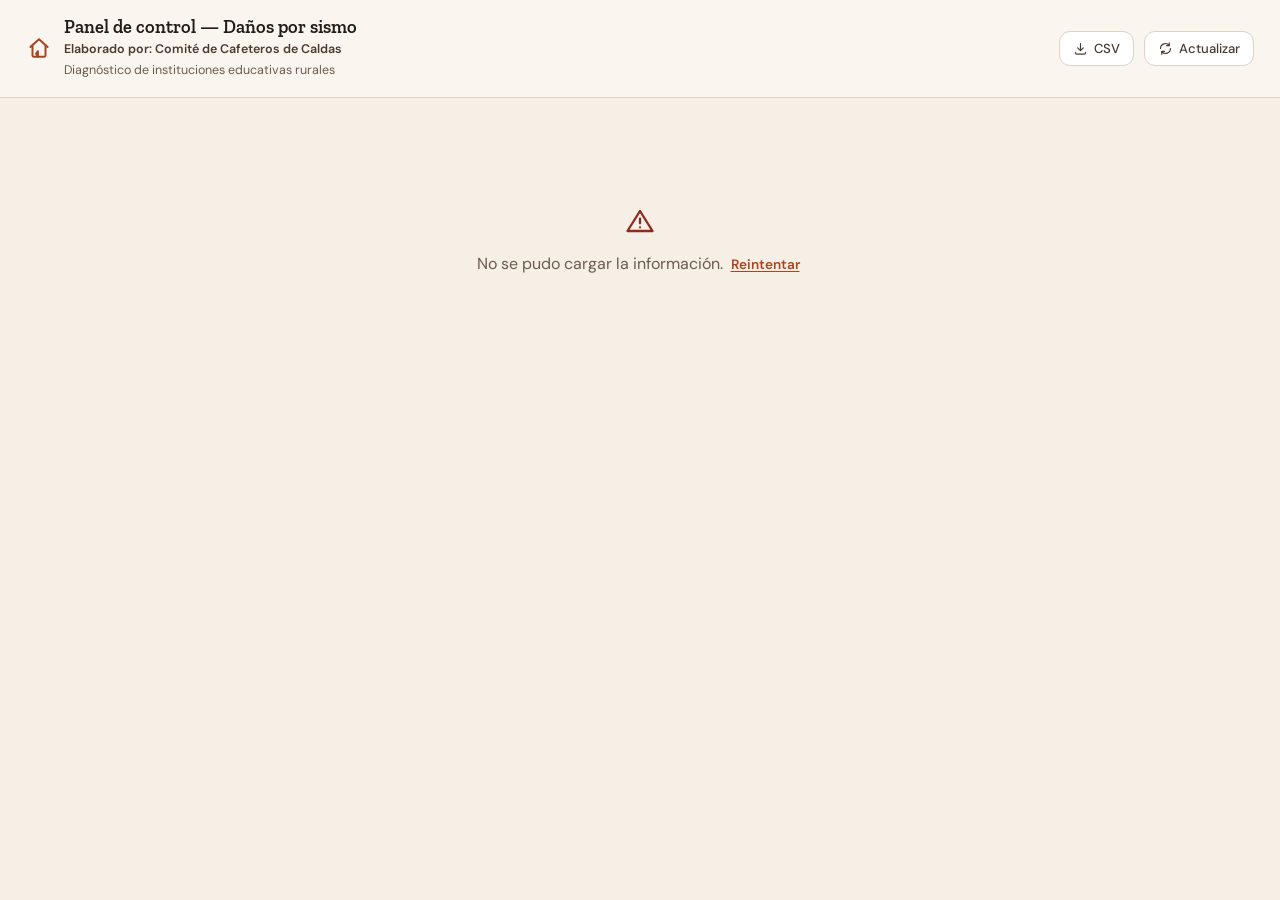
==== commit 64d3ad84: "Agregar Manizales al catálogo y al padrino Simón Cardenas Sanchez - Catálogo: Manizales (15 instituc" ====
--- a/dashboard.html
+++ b/dashboard.html
@@ -74,6 +74,11 @@
     <path d="M3.5 19.5a5.5 5.5 0 0 1 11 0"/>
     <circle cx="17" cy="9" r="2.4"/>
     <path d="M15.3 13.1a4.3 4.3 0 0 1 5.2 4.2"/>
+  </symbol>
+  <symbol id="icono-escuela" viewBox="0 0 24 24">
+    <path d="M3 9.5 12 5l9 4.5-9 4.5Z"/>
+    <path d="M7 12v4.2c0 1.1 2.2 2.3 5 2.3s5-1.2 5-2.3V12"/>
+    <path d="M21 9.5v5"/>
   </symbol>
   <symbol id="icono-wifi" viewBox="0 0 24 24">
     <path d="M3.5 9.2a13 13 0 0 1 17 0"/>
@@ -127,21 +132,28 @@
         <svg class="icono-svg" aria-hidden="true"><use href="#icono-buscar"/></svg>
         <input type="search" id="filtroTexto" placeholder="Buscar municipio, institución, sede, padrino o código DANE…" />
       </div>
-      <select id="filtroMunicipio"><option value="">Todos los municipios</option></select>
-      <select id="filtroNivel">
-        <option value="">Todos los niveles</option>
-        <option value="Sin daños">Sin daños</option>
-        <option value="Leve">Leve</option>
-        <option value="Moderado">Moderado</option>
-        <option value="Grave">Grave</option>
-        <option value="Inhabilitada">Inhabilitada</option>
-        <option value="__sin_nivel__">Sin clasificar</option>
-      </select>
-      <select id="filtroEstado">
-        <option value="">Todos los estados</option>
-        <option value="Completo">Completo</option>
-        <option value="Borrador">Borrador</option>
-      </select>
+      <div class="ms" id="filtroMunicipio">
+        <button type="button" class="ms-boton">
+          <span class="ms-boton-texto">Todos los municipios</span>
+        </button>
+        <div class="ms-panel" hidden>
+          <div class="ms-panel-acciones">
+            <button type="button" class="ms-accion" data-ms-accion="ninguno">Limpiar selección</button>
+          </div>
+          <div class="ms-opciones"></div>
+        </div>
+      </div>
+      <div class="ms" id="filtroNivel">
+        <button type="button" class="ms-boton">
+          <span class="ms-boton-texto">Todos los niveles</span>
+        </button>
+        <div class="ms-panel" hidden>
+          <div class="ms-panel-acciones">
+            <button type="button" class="ms-accion" data-ms-accion="ninguno">Limpiar selección</button>
+          </div>
+          <div class="ms-opciones"></div>
+        </div>
+      </div>
       <select id="filtroPadrino"><option value="">Todos los padrinos</option></select>
       <select id="filtroConectividad">
         <option value="">Toda la conectividad</option>
@@ -149,6 +161,9 @@
         <option value="no">Sin conectividad</option>
         <option value="sin_dato">Sin dato</option>
       </select>
+      <select id="filtroRetorno">
+        <option value="">Todo retorno a clases</option>
+      </select>
       <button type="button" class="btn-texto" id="btnLimpiarFiltros">Limpiar filtros</button>
     </section>
 
@@ -157,24 +172,12 @@
       <div class="kpi-cobertura tarjeta-panel">
         <div class="kpi-cobertura-cabeza">
           <span class="kpi-etiqueta">Cobertura de sedes</span>
-          <span class="kpi-cobertura-valor" id="kpiCoberturaTexto">0 / 771 sedes</span>
+          <span class="kpi-cobertura-valor" id="kpiCoberturaTexto">0 / 813 sedes</span>
         </div>
         <div class="barra-cobertura"><div class="relleno" id="kpiCoberturaRelleno"></div></div>
         <div class="kpi-cobertura-pie">
-          <span id="kpiCoberturaPorcentaje">0%</span> del total de sedes del departamento tiene un reporte
-        </div>
-      </div>
-
-      <div class="tarjeta-panel kpi-tile">
-        <span class="kpi-etiqueta">Sedes completas</span>
-        <span class="kpi-numero" id="kpiCompletas">0</span>
-        <span class="kpi-sub" id="kpiCompletasSub">de 0 reportadas</span>
-      </div>
-
-      <div class="tarjeta-panel kpi-tile">
-        <span class="kpi-etiqueta">Evidencias subidas</span>
-        <span class="kpi-numero" id="kpiEvidencias">0</span>
-        <span class="kpi-sub" id="kpiEvidenciasSub">fotos · videos · documentos</span>
+          <span id="kpiCoberturaPorcentaje">0%</span> del total de sedes rurales del departamento tiene un reporte
+        </div>
       </div>
 
       <div class="tarjeta-panel kpi-tile kpi-critico">
@@ -204,19 +207,24 @@
       </div>
 
       <div class="tarjeta-panel kpi-tile kpi-matricula-nivel">
-        <span class="kpi-etiqueta">Matrícula por nivel</span>
+        <div class="kpi-matricula-nivel-cabeza">
+          <span class="kpi-etiqueta">Matrícula por nivel educativo</span>
+          <span class="kpi-matricula-nivel-total"><strong id="kpiMnTotal">0</strong> estudiantes</span>
+        </div>
         <div class="kpi-matricula-nivel-stats">
           <div class="kpi-matricula-nivel-stat kpi-mn-primaria">
             <span class="kpi-matricula-nivel-numero" id="kpiMnPrimaria">0</span>
-            <span class="kpi-matricula-nivel-label">Primaria</span>
-          </div>
+            <span class="kpi-matricula-nivel-label"><span class="kpi-mn-punto"></span>Primaria</span>
+          </div>
+          <div class="kpi-matricula-nivel-divisor"></div>
           <div class="kpi-matricula-nivel-stat kpi-mn-posprimaria">
             <span class="kpi-matricula-nivel-numero" id="kpiMnPosprimaria">0</span>
-            <span class="kpi-matricula-nivel-label">Posprimaria</span>
-          </div>
+            <span class="kpi-matricula-nivel-label"><span class="kpi-mn-punto"></span>Posprimaria</span>
+          </div>
+          <div class="kpi-matricula-nivel-divisor"></div>
           <div class="kpi-matricula-nivel-stat kpi-mn-media">
             <span class="kpi-matricula-nivel-numero" id="kpiMnMedia">0</span>
-            <span class="kpi-matricula-nivel-label">Media</span>
+            <span class="kpi-matricula-nivel-label"><span class="kpi-mn-punto"></span>Media</span>
           </div>
         </div>
         <div class="kpi-matricula-nivel-barra">
@@ -245,6 +253,15 @@
         </div>
         <div id="graficoMunicipio" class="barras-horizontales barras-municipio"></div>
       </div>
+    </section>
+
+    <!-- Retorno a clases -->
+    <section class="tarjeta-panel panel-retorno grafico-retorno">
+      <div class="tarjeta-panel-cabeza">
+        <h2>Retorno a clases</h2>
+        <span class="tarjeta-panel-nota" id="notaRetorno"></span>
+      </div>
+      <div id="graficoRetorno" class="barras-horizontales"></div>
     </section>
 
     <!-- Conectividad -->
@@ -274,6 +291,7 @@
               <th data-orden="padrino">Padrino <svg class="icono-svg icono-orden" aria-hidden="true"><use href="#icono-orden"/></svg></th>
               <th data-orden="nivelOrden">Nivel <svg class="icono-svg icono-orden" aria-hidden="true"><use href="#icono-orden"/></svg></th>
               <th data-orden="conectividadOrden">Conectividad <svg class="icono-svg icono-orden" aria-hidden="true"><use href="#icono-orden"/></svg></th>
+              <th data-orden="retornoOrden">Retorno a clases <svg class="icono-svg icono-orden" aria-hidden="true"><use href="#icono-orden"/></svg></th>
               <th data-orden="totalEvidencias">Evidencia <svg class="icono-svg icono-orden" aria-hidden="true"><use href="#icono-orden"/></svg></th>
             </tr>
           </thead>
--- a/css/styles.css
+++ b/css/styles.css
@@ -55,6 +55,18 @@
   --info-bg:     #EAF1F8;
   --info-border: #BFD7EC;
 
+  /* Retorno a clases — 6 categorías nominales (no una escala de severidad,
+     así que no reusan la rampa de nivel de afectación). Cada una con sólido,
+     tinta, fondo y borde para placas, banners y barras. ΔE mínimo entre los
+     sólidos: 26.8 (continua/total). */
+  --retorno-continua:      #2F7A4F; --retorno-continua-ink:      #1F5C38; --retorno-continua-bg:      #E6F3EA; --retorno-continua-bd:      #A9D9BB;
+  --retorno-condicionado:  #3D6FA6; --retorno-condicionado-ink:  #2B527A; --retorno-condicionado-bg:  #EAF1F8; --retorno-condicionado-bd:  #BFD7EC;
+  --retorno-alternancia:   #7C4FA0; --retorno-alternancia-ink:   #6B3F8E; --retorno-alternancia-bg:   #F1EAF7; --retorno-alternancia-bd:   #D6BFE6;
+  --retorno-casa:          #D99A2B; --retorno-casa-ink:          #8F5C0A; --retorno-casa-bg:          #FCF1DC; --retorno-casa-bd:          #F0CE8E;
+  --retorno-total:         #1C8C8C; --retorno-total-ink:         #125F60; --retorno-total-bg:         #E0F3F3; --retorno-total-bd:         #9CD3D3;
+  --retorno-suspendido:    #B23A2E; --retorno-suspendido-ink:    #8A2C22; --retorno-suspendido-bg:    #FBEAE7; --retorno-suspendido-bd:    #EFC0B7;
+  --retorno-sin_registro:  #9C8C7D; --retorno-sin_registro-ink:  #6B5B4F; --retorno-sin_registro-bg:  #F5EFE6; --retorno-sin_registro-bd:  #DED3C5;
+
   --sombra-xs:  0 1px 2px rgba(36,28,22,0.06);
   --sombra-sm:  0 2px 6px rgba(36,28,22,0.07), 0 1px 2px rgba(36,28,22,0.05);
   --sombra:     0 8px 24px rgba(36,28,22,0.10), 0 2px 8px rgba(36,28,22,0.05);
@@ -283,6 +295,19 @@
   100% { transform: scale(1); }
 }
 
+/* ─── Placa de retorno a clases (formulario, resumen y panel) ── */
+.placa-retorno {
+  display: inline-flex; align-items: center; padding: 3px 10px; border-radius: var(--radio-pill);
+  border: 1px solid; font-size: 0.76rem; font-weight: 600; line-height: 1.3; text-align: left;
+}
+.placa-retorno[data-retorno="continua"]     { color: var(--retorno-continua-ink);     background: var(--retorno-continua-bg);     border-color: var(--retorno-continua-bd); }
+.placa-retorno[data-retorno="condicionado"] { color: var(--retorno-condicionado-ink); background: var(--retorno-condicionado-bg); border-color: var(--retorno-condicionado-bd); }
+.placa-retorno[data-retorno="alternancia"]  { color: var(--retorno-alternancia-ink);  background: var(--retorno-alternancia-bg);  border-color: var(--retorno-alternancia-bd); }
+.placa-retorno[data-retorno="casa"]         { color: var(--retorno-casa-ink);         background: var(--retorno-casa-bg);         border-color: var(--retorno-casa-bd); }
+.placa-retorno[data-retorno="total"]        { color: var(--retorno-total-ink);        background: var(--retorno-total-bg);        border-color: var(--retorno-total-bd); }
+.placa-retorno[data-retorno="suspendido"]   { color: var(--retorno-suspendido-ink);   background: var(--retorno-suspendido-bg);   border-color: var(--retorno-suspendido-bd); }
+.placa-retorno[data-retorno="sin_registro"] { color: var(--retorno-sin_registro-ink); background: var(--retorno-sin_registro-bg); border-color: var(--retorno-sin_registro-bd); }
+
 /* ─── Botones ───────────────────────────────── */
 .btn {
   display: inline-flex; align-items: center; justify-content: center; gap: 8px;
--- a/css/dashboard.css
+++ b/css/dashboard.css
@@ -46,9 +46,15 @@
 
   /* Matrícula por nivel educativo — no es severidad, es una categoría
      aparte, así que evita reusar safe/caution/danger (confundiría). Clay
-     ya identifica "matrícula" en el stat grande del detalle; se suma
-     info (ya en styles.css) y un violeta nuevo, solo para Media. */
-  --edu-primaria:     var(--clay-600);
+     ya identifica "matrícula" en el stat grande del detalle, así que
+     Primaria no puede ser clay también (se confundía con ese banner) —
+     usa un rosa/magenta propio, validado por ΔE contra el resto de la
+     paleta (skill dataviz). Posprimaria reusa info y Media un violeta
+     nuevo (ya en styles.css). */
+  --edu-primaria-ink: #8E2C55;
+  --edu-primaria:     #B24A73;
+  --edu-primaria-bg:  #FCE3EC;
+  --edu-primaria-bd:  #EFAFC7;
   --edu-posprimaria:  var(--info-ink);
   --edu-posprimaria-bg: var(--info-bg);
   --edu-posprimaria-bd: var(--info-border);
@@ -56,16 +62,18 @@
   --edu-media:        #7C4FA0;
   --edu-media-bg:     #F1EAF7;
   --edu-media-bd:     #D6BFE6;
-
-  --panel-ancho: 1280px;
 }
 
 .cuerpo-panel { background: var(--ink-100); }
 
+/* Ancho completo de la ventana (sin tope): en pantallas grandes los gráficos
+   y la tabla aprovechan todo el espacio en vez de quedar en una columna
+   centrada. */
 .panel-shell {
-  max-width: var(--panel-ancho);
-  margin: 0 auto;
-  padding: 0 20px 60px;
+  /* Margen lateral: crece un poco con la ventana (20px → 40px). El encabezado
+     lo usa también para llegar al borde con margen negativo. */
+  --panel-margen: clamp(20px, 2vw, 40px);
+  padding: 0 var(--panel-margen) 60px;
 }
 
 /* ─── Barra superior ────────────────────────────────────────── */
@@ -73,7 +81,7 @@
 .panel-header {
   position: sticky; top: 0; z-index: 20;
   display: flex; align-items: center; justify-content: space-between; gap: 16px;
-  padding: 16px 20px; margin: 0 -20px 18px;
+  padding: 16px var(--panel-margen); margin: 0 calc(-1 * var(--panel-margen)) 18px;
   background: var(--paper); border-bottom: 1px solid var(--ink-200, var(--ink-300));
 }
 
@@ -106,7 +114,10 @@
 /* ─── Filtros ───────────────────────────────────────────────── */
 
 .panel-filtros {
-  position: sticky; top: 73px; z-index: 15;
+  /* Se pega justo debajo del encabezado. La altura real del encabezado varía
+     (líneas de texto, ancho de pantalla), así que dashboard.js la mide y la
+     publica en --panel-header-alto; el número es solo el valor de respaldo. */
+  position: sticky; top: var(--panel-header-alto, 96px); z-index: 15;
   display: flex; flex-wrap: wrap; gap: 8px; align-items: center;
   padding: 10px 0 14px;
   background: var(--ink-100);
@@ -132,6 +143,45 @@
 }
 .panel-filtros select:hover { border-color: var(--clay-400); }
 
+/* Filtro de selección múltiple (Municipio, Nivel) — mismo look que un
+   <select> nativo (mismo padding/borde/flecha) pero es un botón que abre
+   un panel de checkboxes, para poder marcar varios valores a la vez
+   (p. ej. Grave + Inhabilitada). */
+.ms { position: relative; }
+.ms-boton {
+  display: inline-flex; align-items: center;
+  padding: 8px 30px 8px 12px; border-radius: var(--radio-sm); border: 1px solid var(--ink-300);
+  background: var(--surface) url('data:image/svg+xml;utf8,<svg xmlns="http://www.w3.org/2000/svg" viewBox="0 0 24 24" fill="none" stroke="%236B5B4F" stroke-width="2"><path d="m6 9 6 6 6-6"/></svg>') no-repeat right 9px center / 13px;
+  font-family: inherit; font-size: 0.83rem; color: var(--ink-700);
+  cursor: pointer; transition: border-color var(--t-fast), background-color var(--t-fast); white-space: nowrap;
+}
+.ms-boton:hover { border-color: var(--clay-400); }
+.ms-boton-texto { max-width: 190px; overflow: hidden; text-overflow: ellipsis; }
+.ms.ms-activo .ms-boton {
+  border-color: var(--clay-500); color: var(--clay-700); font-weight: 600; background-color: var(--clay-50);
+}
+
+.ms-panel {
+  position: absolute; top: calc(100% + 6px); left: 0; z-index: 20;
+  width: max-content; min-width: 220px; max-width: 300px;
+  background: var(--surface); border: 1px solid var(--ink-200, var(--ink-300));
+  border-radius: var(--radio-sm); box-shadow: var(--sombra-sm); padding: 8px;
+}
+.ms-panel-acciones {
+  display: flex; justify-content: flex-end; padding: 0 4px 6px; margin-bottom: 6px;
+  border-bottom: 1px solid var(--ink-150);
+}
+.ms-accion { background: none; border: none; color: var(--clay-600); font-size: 0.76rem; font-weight: 600; cursor: pointer; padding: 2px 4px; }
+.ms-accion:hover { color: var(--clay-700); text-decoration: underline; }
+
+.ms-opciones { max-height: 260px; overflow-y: auto; display: flex; flex-direction: column; gap: 1px; }
+.ms-opcion {
+  display: flex; align-items: center; gap: 8px; padding: 6px; border-radius: 6px;
+  font-size: 0.83rem; color: var(--ink-700); cursor: pointer; user-select: none;
+}
+.ms-opcion:hover { background: var(--clay-50); }
+.ms-opcion input { accent-color: var(--clay-600); width: 15px; height: 15px; flex-shrink: 0; cursor: pointer; }
+
 /* ─── Tarjetas base ─────────────────────────────────────────── */
 
 .tarjeta-panel {
@@ -145,24 +195,35 @@
 /* ─── KPIs ──────────────────────────────────────────────────── */
 
 .panel-kpis {
-  display: grid; grid-template-columns: 1.2fr 0.85fr 0.85fr 0.85fr 1fr 1.15fr; gap: 14px; margin-bottom: 18px;
-}
+  display: grid; grid-template-columns: 1.05fr 0.72fr 0.95fr 1.9fr; gap: 14px; margin-bottom: 18px;
+}
+
+/* Los 4 tiles quedan más bajos que el resto de tarjetas del panel (menos
+   padding vertical) y todos centran su contenido verticalmente — Cobertura
+   incluida, que antes no tenía kpi-tile y por eso arrancaba pegada arriba
+   mientras las demás se veían centradas. */
+.panel-kpis .tarjeta-panel { padding: 14px 20px; }
 
 .kpi-etiqueta { font-size: 0.72rem; font-weight: 600; text-transform: uppercase; letter-spacing: 0.04em; color: var(--ink-600); }
 
-.kpi-cobertura-cabeza { display: flex; align-items: baseline; justify-content: space-between; margin-bottom: 10px; }
-.kpi-cobertura-valor { font-family: 'Zilla Slab', serif; font-size: 1.3rem; font-weight: 600; color: var(--ink-900); }
+.kpi-cobertura { display: flex; flex-direction: column; justify-content: center; }
+
+/* Apilada (etiqueta / valor grande / barra / pie) en vez de la etiqueta y
+   el valor peleando por espacio en una misma fila — con "Cobertura de
+   sedes" esa fila se partía en dos líneas de forma fea. */
+.kpi-cobertura-cabeza { display: flex; flex-direction: column; gap: 4px; margin-bottom: 8px; }
+.kpi-cobertura-valor { font-family: 'Zilla Slab', serif; font-size: 1.5rem; font-weight: 700; color: var(--ink-900); line-height: 1.1; }
 .barra-cobertura { height: 10px; background: var(--ink-150); border-radius: var(--radio-pill); overflow: hidden; }
 .barra-cobertura .relleno {
   height: 100%; width: 0%; border-radius: var(--radio-pill);
   background: linear-gradient(90deg, var(--clay-500), var(--clay-600));
   transition: width 0.6s var(--ease-out);
 }
-.kpi-cobertura-pie { font-size: 0.78rem; color: var(--ink-600); margin-top: 8px; }
+.kpi-cobertura-pie { font-size: 0.78rem; color: var(--ink-600); margin-top: 6px; }
 .kpi-cobertura-pie span { font-weight: 700; color: var(--clay-700); }
 
 .kpi-tile { display: flex; flex-direction: column; gap: 4px; justify-content: center; }
-.kpi-numero { font-family: 'Zilla Slab', serif; font-size: 2rem; font-weight: 700; color: var(--ink-900); line-height: 1.1; }
+.kpi-numero { font-family: 'Zilla Slab', serif; font-size: 2.3rem; font-weight: 700; color: var(--ink-900); line-height: 1.1; }
 .kpi-sub { font-size: 0.76rem; color: var(--ink-600); }
 .kpi-critico { border-color: var(--nivel-grave-bd); background: var(--nivel-grave-bg); }
 .kpi-critico .kpi-numero { color: var(--nivel-grave-ink); }
@@ -171,7 +232,7 @@
 /* KPI de conectividad: dos cifras (con/sin conexión) en el mismo tile en
    vez de un solo número grande, con una franja de dos colores debajo que
    resume la proporción de un vistazo. */
-.kpi-conectividad-stats { display: flex; align-items: center; gap: 12px; margin: 2px 0 8px; }
+.kpi-conectividad-stats { display: flex; align-items: center; gap: 12px; margin: 2px 0 6px; }
 .kpi-conectividad-stat { display: flex; flex-direction: column; gap: 1px; }
 .kpi-conectividad-numero { font-family: 'Zilla Slab', serif; font-size: 1.5rem; font-weight: 700; line-height: 1.1; font-variant-numeric: tabular-nums; }
 .kpi-conectividad-label { font-size: 0.68rem; color: var(--ink-600); font-weight: 500; }
@@ -183,18 +244,34 @@
 .kpi-conectividad-barra-si { background: var(--safe-ink); height: 100%; transition: width var(--t-fast); }
 .kpi-conectividad-barra-no { background: var(--danger-ink); height: 100%; transition: width var(--t-fast); }
 
-/* KPI de matrícula por nivel educativo — mismo patrón que el de
-   conectividad (cifras chicas + franja proporcional), con 3 categorías
-   en vez de 2. */
-.kpi-matricula-nivel-stats { display: flex; align-items: center; gap: 10px; margin: 2px 0 8px; flex-wrap: wrap; }
-.kpi-matricula-nivel-stat { display: flex; flex-direction: column; gap: 1px; }
-.kpi-matricula-nivel-numero { font-family: 'Zilla Slab', serif; font-size: 1.3rem; font-weight: 700; line-height: 1.1; font-variant-numeric: tabular-nums; }
-.kpi-matricula-nivel-label { font-size: 0.66rem; color: var(--ink-600); font-weight: 500; }
-.kpi-mn-primaria .kpi-matricula-nivel-numero { color: var(--edu-primaria); }
+/* KPI de matrícula por nivel educativo — la tarjeta más ancha del grupo
+   (ganó el espacio que dejó "Evidencias subidas" al quitarse). Cabecera
+   con el total general a la derecha de la etiqueta, igual de prominente
+   que kpi-cobertura-valor; debajo, 3 cifras con divisores como en
+   Conectividad y un punto de color por etiqueta para que la cifra grande
+   y la etiqueta chica se lean como un mismo bloque de un vistazo. */
+.kpi-matricula-nivel { gap: 8px; }
+.kpi-matricula-nivel-cabeza { display: flex; align-items: baseline; justify-content: space-between; gap: 10px; flex-wrap: wrap; }
+.kpi-matricula-nivel-total { font-size: 0.82rem; color: var(--ink-600); font-weight: 500; white-space: nowrap; }
+.kpi-matricula-nivel-total strong {
+  font-family: 'Zilla Slab', serif; font-size: 1.4rem; font-weight: 700;
+  color: var(--ink-900); font-variant-numeric: tabular-nums; margin-right: 3px;
+}
+.kpi-matricula-nivel-stats { display: flex; align-items: center; gap: 22px; margin: 4px 0 8px; }
+.kpi-matricula-nivel-stat { display: flex; flex-direction: column; gap: 3px; }
+.kpi-matricula-nivel-numero { font-family: 'Zilla Slab', serif; font-size: 1.9rem; font-weight: 700; line-height: 1; font-variant-numeric: tabular-nums; }
+.kpi-matricula-nivel-label { display: inline-flex; align-items: center; gap: 5px; font-size: 0.74rem; color: var(--ink-600); font-weight: 500; white-space: nowrap; }
+.kpi-mn-punto { width: 8px; height: 8px; border-radius: 50%; flex-shrink: 0; }
+.kpi-matricula-nivel-divisor { width: 1px; align-self: stretch; background: var(--ink-200, var(--ink-300)); }
+
+.kpi-mn-primaria .kpi-matricula-nivel-numero { color: var(--edu-primaria-ink); }
 .kpi-mn-posprimaria .kpi-matricula-nivel-numero { color: var(--edu-posprimaria); }
 .kpi-mn-media .kpi-matricula-nivel-numero { color: var(--edu-media-ink); }
-
-.kpi-matricula-nivel-barra { display: flex; height: 7px; border-radius: var(--radio-pill); overflow: hidden; background: var(--ink-150); }
+.kpi-mn-primaria .kpi-mn-punto { background: var(--edu-primaria); }
+.kpi-mn-posprimaria .kpi-mn-punto { background: var(--edu-posprimaria); }
+.kpi-mn-media .kpi-mn-punto { background: var(--edu-media); }
+
+.kpi-matricula-nivel-barra { display: flex; height: 10px; border-radius: var(--radio-pill); overflow: hidden; background: var(--ink-150); gap: 1.5px; }
 .kpi-mn-barra-primaria { background: var(--edu-primaria); height: 100%; transition: width var(--t-fast); }
 .kpi-mn-barra-posprimaria { background: var(--edu-posprimaria); height: 100%; transition: width var(--t-fast); }
 .kpi-mn-barra-media { background: var(--edu-media); height: 100%; transition: width var(--t-fast); }
@@ -208,13 +285,20 @@
   font-size: 0.76rem; font-weight: 500;
 }
 .detalle-matricula-chip strong { font-variant-numeric: tabular-nums; font-weight: 700; }
-.detalle-matricula-chip[data-nivel-edu="primaria"] { color: var(--edu-primaria); background: var(--clay-50); border-color: var(--clay-300); }
+.detalle-matricula-chip[data-nivel-edu="primaria"] { color: var(--edu-primaria-ink); background: var(--edu-primaria-bg); border-color: var(--edu-primaria-bd); }
 .detalle-matricula-chip[data-nivel-edu="posprimaria"] { color: var(--edu-posprimaria); background: var(--edu-posprimaria-bg); border-color: var(--edu-posprimaria-bd); }
 .detalle-matricula-chip[data-nivel-edu="media"] { color: var(--edu-media-ink); background: var(--edu-media-bg); border-color: var(--edu-media-bd); }
 
 /* ─── Gráficos: barras horizontales caseras ────────────────── */
 
 .panel-graficos { display: grid; grid-template-columns: 1fr 1.3fr; align-items: start; gap: 14px; margin-bottom: 18px; }
+
+.panel-retorno { margin-bottom: 18px; }
+/* Las etiquetas de retorno son largas ("Regreso total a la presencialidad"):
+   más columna para la etiqueta que en los demás gráficos, y si aun así no
+   caben en pantallas angostas, se parten en dos líneas en vez de cortarse. */
+.grafico-retorno .fila-barra { grid-template-columns: 240px 1fr 40px; }
+.grafico-retorno .fila-barra .etiqueta-barra { white-space: normal; line-height: 1.25; }
 
 .panel-conectividad { margin-bottom: 18px; }
 .panel-conectividad .barras-horizontales { max-height: 280px; overflow-y: auto; overflow-x: hidden; padding-right: 4px; }
@@ -341,6 +425,18 @@
 .detalle-conectividad-banner[data-conectividad="no"] { color: var(--danger-ink); background: var(--danger-bg); border-color: var(--danger-border); }
 .detalle-conectividad-banner[data-conectividad="sin_dato"] { color: var(--ink-600); background: var(--ink-100); border-color: var(--ink-300); }
 
+/* Retorno a clases en la tabla: las etiquetas largas se parten en vez de
+   ensanchar la columna. */
+.tabla-panel td.col-retorno { white-space: normal; min-width: 170px; max-width: 230px; }
+
+/* Placa grande de retorno en el detalle de sede (mismos colores que la placa
+   chica — ver .placa-retorno en styles.css — pero como banner con ícono). */
+.placa-retorno-banner {
+  display: flex; gap: 10px; padding: 10px 14px; border-width: 1.5px; border-radius: var(--radio-sm);
+  font-size: 0.9rem; font-weight: 700; margin-bottom: 10px;
+}
+.placa-retorno-banner .icono-svg { width: 20px; height: 20px; flex-shrink: 0; }
+
 /* Estadística de matrícula en el detalle de sede — igual de visible que
    el banner de conectividad, entre las placas y el bloque de contacto. */
 .detalle-matricula-stat {
@@ -375,7 +471,7 @@
 .tabla-panel tbody tr:hover { background: var(--clay-50); }
 .tabla-panel tbody tr:not(:last-child) { border-bottom: 1px solid var(--ink-150); }
 .tabla-panel td { padding: 11px 14px; color: var(--ink-700); white-space: nowrap; }
-.tabla-panel td.col-institucion, .tabla-panel td.col-sede { white-space: normal; max-width: 220px; }
+.tabla-panel td.col-institucion, .tabla-panel td.col-sede { white-space: normal; max-width: 320px; }
 .tabla-panel td.col-matricula { font-variant-numeric: tabular-nums; text-align: right; }
 .tabla-panel th[data-orden="matricula"] { text-align: right; }
 
@@ -443,11 +539,11 @@
 }
 
 @media (max-width: 640px) {
-  .panel-shell { padding: 0 12px 40px; }
-  .panel-header { margin: 0 -12px 14px; flex-wrap: wrap; }
-  .panel-filtros { top: 116px; }
+  .panel-shell { --panel-margen: 12px; padding-bottom: 40px; }
+  .panel-header { margin-bottom: 14px; flex-wrap: wrap; }
   .panel-kpis { grid-template-columns: 1fr 1fr; }
-  .kpi-cobertura { grid-column: 1 / -1; }
+  .kpi-cobertura, .kpi-matricula-nivel { grid-column: 1 / -1; }
   .fila-barra { grid-template-columns: 92px 1fr 32px; }
+  .grafico-retorno .fila-barra { grid-template-columns: 128px 1fr 32px; }
   .panel-detalle-caja { width: 100%; }
 }
